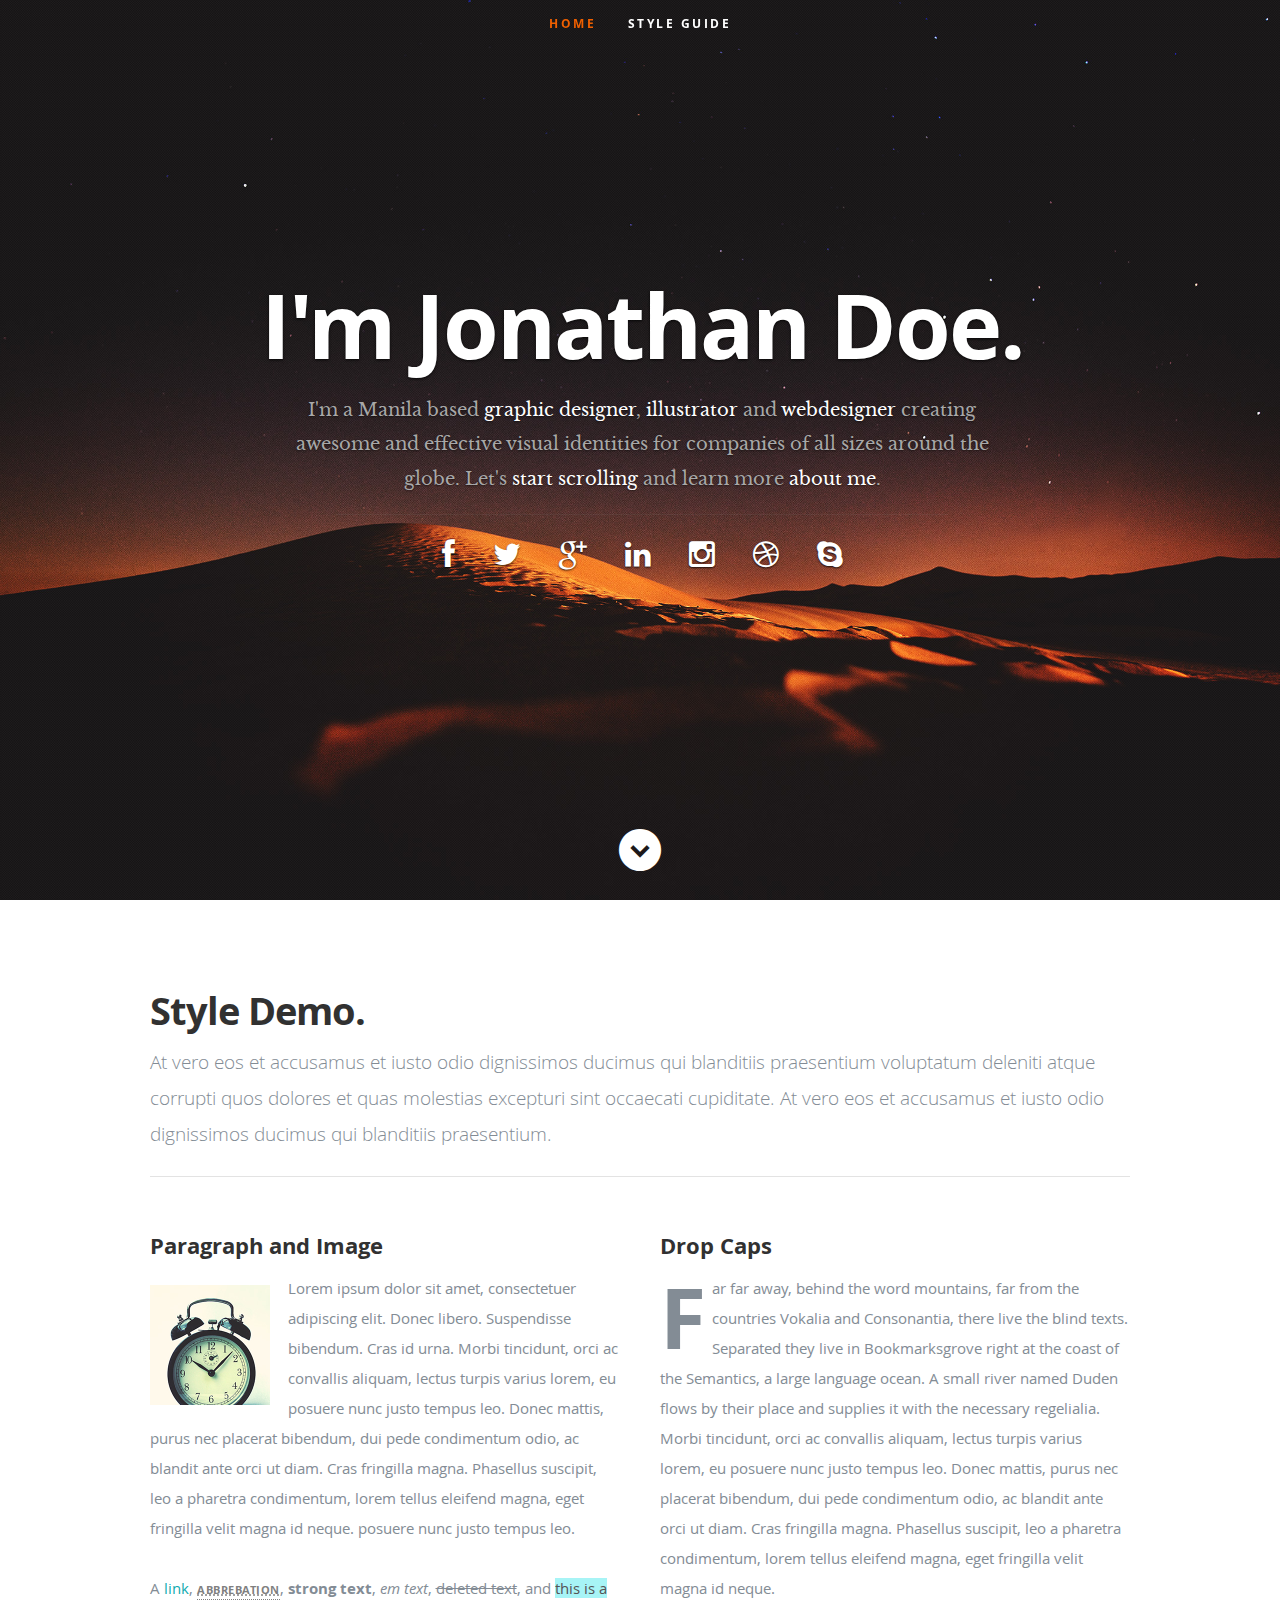
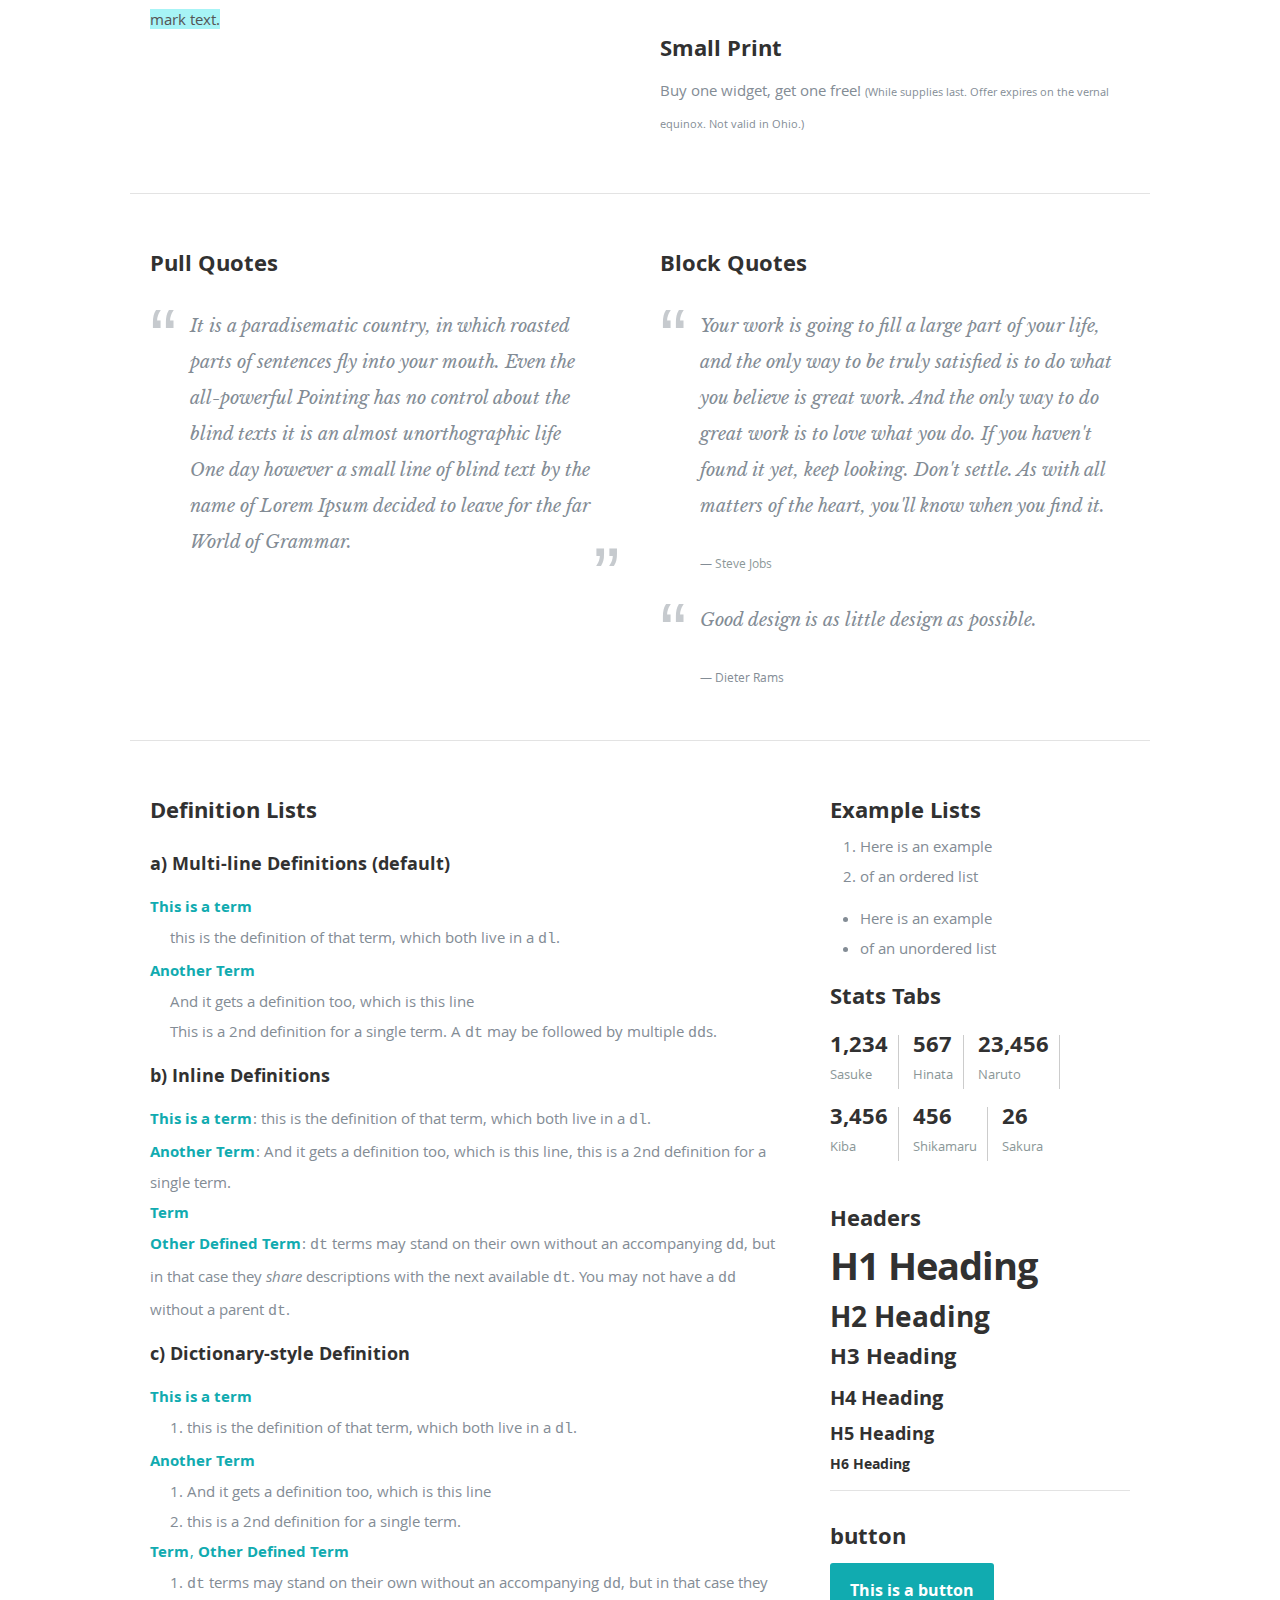
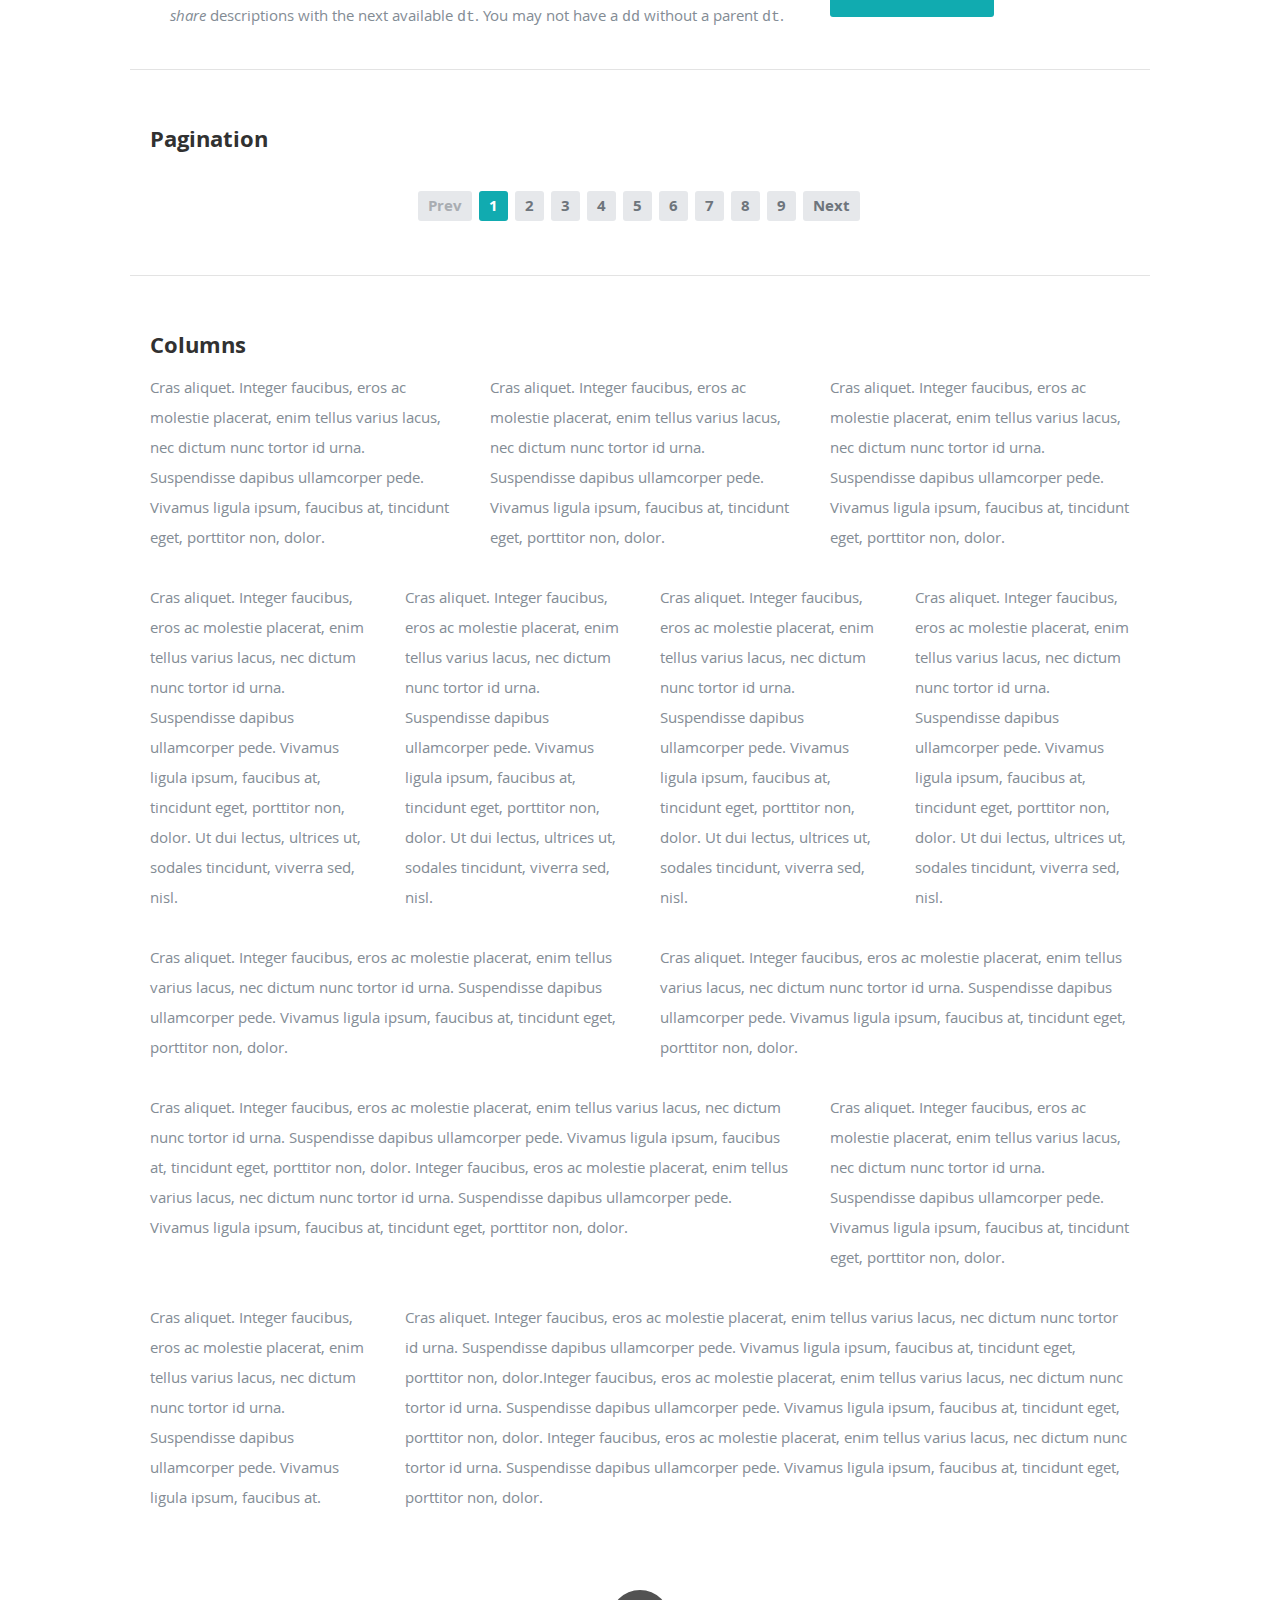
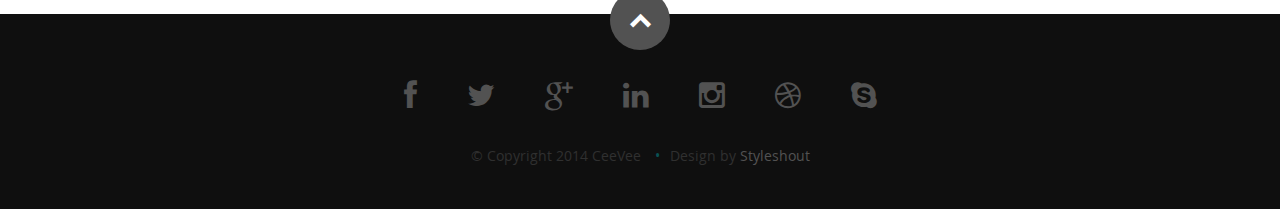
==== demo.html @ 99478d92 "changed template for website" ====
<!DOCTYPE html>
<!--[if lt IE 8 ]><html class="no-js ie ie7" lang="en"> <![endif]-->
<!--[if IE 8 ]><html class="no-js ie ie8" lang="en"> <![endif]-->
<!--[if (gte IE 8)|!(IE)]><!--><html class="no-js" lang="en"> <!--<![endif]-->
<head>

   <!--- Basic Page Needs
   ================================================== -->
   <meta charset="utf-8">
	<title>CeeVee - Free Responsive HTML5/CSS3 Template</title>
	<meta name="description" content="">
	<meta name="author" content="">

   <!-- Mobile Specific Metas
   ================================================== -->
	<meta name="viewport" content="width=device-width, initial-scale=1, maximum-scale=1">

	<!-- CSS
    ================================================== -->
   <link rel="stylesheet" href="css/default.css">
	<link rel="stylesheet" href="css/layout.css">
   <link rel="stylesheet" href="css/media-queries.css">
   <link rel="stylesheet" href="css/magnific-popup.css">

   <!-- Script
   ================================================== -->
	<script src="js/modernizr.js"></script>

   <!-- Favicons
	================================================== -->
	<link rel="shortcut icon" href="favicon.ico" >

</head>

<body>

   <!-- Header
   ================================================== -->
   <header id="home">

      <nav id="nav-wrap">

         <a class="mobile-btn" href="#nav-wrap" title="Show navigation">Show navigation</a>
	      <a class="mobile-btn" href="#" title="Hide navigation">Hide navigation</a>

         <ul id="nav" class="nav">
            <li class="current"><a class="smoothscroll" href="#home">Home</a></li>
	         <li><a class="smoothscroll" href="#styles">Style Guide</a></li>
         </ul> <!-- end #nav -->

      </nav> <!-- end #nav-wrap -->

      <div class="row banner">
         <div class="banner-text">
            <h1 class="responsive-headline">I'm Jonathan Doe.</h1>
            <h3>I'm a Manila based <span>graphic designer</span>, <span>illustrator</span> and <span>webdesigner</span> creating awesome and
            effective visual identities for companies of all sizes around the globe. Let's <a class="smoothscroll" href="#about">start scrolling</a>
            and learn more <a class="smoothscroll" href="#about">about me</a>.</h3>
            <hr />
            <ul class="social">
               <li><a href="#"><i class="fa fa-facebook"></i></a></li>
               <li><a href="#"><i class="fa fa-twitter"></i></a></li>
               <li><a href="#"><i class="fa fa-google-plus"></i></a></li>
               <li><a href="#"><i class="fa fa-linkedin"></i></a></li>
               <li><a href="#"><i class="fa fa-instagram"></i></a></li>
               <li><a href="#"><i class="fa fa-dribbble"></i></a></li>
               <li><a href="#"><i class="fa fa-skype"></i></a></li>
            </ul>
         </div>
      </div>

      <p class="scrolldown">
         <a class="smoothscroll" href="#styles"><i class="icon-down-circle"></i></a>
      </p>

   </header> <!-- Header End -->

   <!-- Style Guide Section
   ================================================== -->
   <section id="styles" style="padding: 90px 0 72px; background: #fff;">

      <div class="row add-bottom">

         <div class="twelve columns">

            <h1>Style Demo.</h1>

            <p class="lead add-bottom">At vero eos et accusamus et iusto odio dignissimos ducimus qui blanditiis praesentium voluptatum
            deleniti atque corrupti quos dolores et quas molestias excepturi sint occaecati cupiditate.
            At vero eos et accusamus et iusto odio dignissimos ducimus qui blanditiis praesentium.
            </p>

            <hr>

         </div>

      </div> <!-- Row End-->

      <div class="row add-bottom">

         <div class="six columns add-bottom">

            <h3>Paragraph and Image</h3>

            <p><a href="#"><img width="120" height="120" class="pull-left" alt="sample-image" src="images/sample-image.jpg"></a>
  			   Lorem ipsum dolor sit amet, consectetuer adipiscing elit. Donec libero. Suspendisse bibendum.
  			   Cras id urna. Morbi tincidunt, orci ac convallis aliquam, lectus turpis varius lorem, eu
  			   posuere nunc justo tempus leo. Donec mattis, purus nec placerat bibendum, dui pede condimentum
  			   odio, ac blandit ante orci ut diam. Cras fringilla magna. Phasellus suscipit, leo a pharetra
  			   condimentum, lorem tellus eleifend magna, eget fringilla velit magna id neque.
  			   posuere nunc justo tempus leo. </p>

            <p>A <a href="#">link</a>,
  			   <abbr title="this really isn't a very good description">abbrebation</abbr>,
  			   <strong>strong text</strong>,
            <em>em text</em>,
  			   <del>deleted text</del>, and
            <mark>this is a mark text.</mark>
          	</p>

         </div>

         <div class="six columns add-bottom">

            <h3>Drop Caps</h3>

            <p class="drop-cap">Far far away, behind the word mountains, far from the countries Vokalia and Consonantia,
            there live the blind texts. Separated they live in Bookmarksgrove right at the coast of the
            Semantics, a large language ocean. A small river named Duden flows by their place and supplies
            it with the necessary regelialia. Morbi tincidunt, orci ac convallis aliquam, lectus turpis varius lorem, eu
  			   posuere nunc justo tempus leo. Donec mattis, purus nec placerat bibendum, dui pede condimentum
  			   odio, ac blandit ante orci ut diam. Cras fringilla magna. Phasellus suscipit, leo a pharetra
  			   condimentum, lorem tellus eleifend magna, eget fringilla velit magna id neque.
  			   </p>

            <h3>Small Print</h3>

            <p>Buy one widget, get one free!
  				<small>(While supplies last. Offer expires on the vernal equinox. Not valid in Ohio.)</small>
  			   </p>

         </div>

         <hr />

      </div> <!-- Row End-->

      <div class="row add-bottom">

         <div class="six columns add-bottom">

            <h3>Pull Quotes</h3>

            <aside class="pull-quote">
    			   <blockquote>
    				   <p>It is a paradisematic country, in which roasted parts of
                  sentences fly into your mouth. Even the all-powerful Pointing has no control about the blind
                  texts it is an almost unorthographic life One day however a small line of blind text by the name
                  of Lorem Ipsum decided to leave for the far World of Grammar.</p>
    				</blockquote>
    			</aside>

         </div>

         <div class="six columns add-bottom">

            <h3>Block Quotes</h3>

            <blockquote cite="http://where-i-got-my-info-from.com">
   			   <p>Your work is going to fill a large part of your life, and the only way to be truly satisfied is
               to do what you believe is great work. And the only way to do great work is to love what you do.
               If you haven't found it yet, keep looking. Don't settle. As with all matters of the heart, you'll know when you find it.
               </p>
   				<cite>
   				   <a href="#">Steve Jobs</a>
   				</cite>
			   </blockquote>

            <blockquote>
               <p>Good design is as little design as possible.</p>
               <cite>Dieter Rams</cite>
            </blockquote>

         </div>

         <hr />

      </div> <!-- Row End-->

      <div class="row add-bottom">

         <div class="eight columns add-bottom">

            <h3 class="add-bottom">Definition Lists</h3>

            <h5>a) Multi-line Definitions (default)</h5>

            <dl>
			      <dt><b>This is a term</b></dt>
				      <dd>this is the definition of that term, which both live in a <code>dl</code>.</dd>
			      <dt><b>Another Term</b></dt>
				      <dd>And it gets a definition too, which is this line</dd>
				      <dd>This is a 2<sup>nd</sup> definition for a single term. A <code>dt</code> may be followed by multiple <code>dd</code>s.</dd>
		      </dl>

            <h5>b) Inline Definitions</h5>

            <dl class="lining">
			      <dt><b>This is a term</b></dt>
				      <dd>this is the definition of that term, which both live in a <code>dl</code>.</dd>
			      <dt><b>Another Term</b></dt>
				      <dd class="micro">And it gets a definition too, which is this line</dd>
				      <dd class="micro"> this is a 2<sup>nd</sup> definition for a single term.</dd>
			      <dt><b>Term</b></dt>
			      <dt><b>Other Defined Term</b></dt>
				      <dd><code>dt</code> terms may stand on their own without an accompanying <code>dd</code>, but in that case they <em>share</em> descriptions with the next available <code>dt</code>. You may not have a <code>dd</code> without a parent <code>dt</code>.</dd>
		      </dl>

            <h5>c) Dictionary-style Definition</h5>

            <dl class="dictionary-style">
				   <dt><b>This is a term</b></dt>
					   <dd>this is the definition of that term, which both live in a <code>dl</code>.</dd>
					<dt><b>Another Term</b></dt>
					   <dd>And it gets a definition too, which is this line</dd>
					   <dd> this is a 2<sup>nd</sup> definition for a single term.</dd>
					<dt><b>Term</b></dt>
					<dt><b>Other Defined Term</b></dt>
					   <dd><code>dt</code> terms may stand on their own without an accompanying <code>dd</code>, but in that case they <em>share</em> descriptions with the next available <code>dt</code>. You may not have a <code>dd</code> without a parent <code>dt</code>.</dd>
				</dl>

         </div>

         <div class="four columns add-bottom">

            <h3>Example Lists</h3>

            <ol>
				   <li>Here is an example</li>
				   <li>of an ordered list</li>
			   </ol>

            <ul class="disc">
				   <li>Here is an example</li>
				   <li>of an unordered list</li>
			   </ul>

            <h3>Stats Tabs</h3>

            <ul class="stats-tabs">
			      <li><a href="#">1,234 <b>Sasuke</b></a></li>
			      <li><a href="#">567 <b>Hinata</b></a></li>
			      <li><a href="#">23,456 <b>Naruto</b></a></li>
			      <li><a href="#">3,456 <b>Kiba</b></a></li>
			      <li><a href="#">456 <b>Shikamaru</b></a></li>
			      <li><a href="#">26 <b>Sakura</b></a></li>
		      </ul>

            <h3>Headers</h3>

            <h1>H1 Heading</h1>
            <h2>H2 Heading</h2>
            <h3>H3 Heading</h3>
            <h4>H4 Heading</h4>
            <h5>H5 Heading</h5>
            <h6>H6 Heading</h6>

            <hr>

            <h3>button</h3>

            <a class="button" href="#">This is a button</a>

         </div>

         <hr />

      </div> <!-- Row End-->

      <div class="row add-bottom">

         <div class="twelve columns add-bottom">

            <h3 class="add-bottom">Pagination</h3>

            <nav class="pagination add-bottom">

               <span class="page-numbers prev inactive">Prev</span>
   	         <span class="page-numbers current">1</span>
   	         <a href="#" class="page-numbers">2</a>
               <a href="#" class="page-numbers">3</a>
               <a href="#" class="page-numbers">4</a>
               <a href="#" class="page-numbers">5</a>
               <a href="#" class="page-numbers">6</a>
               <a href="#" class="page-numbers">7</a>
               <a href="#" class="page-numbers">8</a>
               <a href="#" class="page-numbers">9</a>
   	         <a href="#" class="page-numbers next">Next</a>

		      </nav>

         </div>

         <hr />

      </div> <!-- Row End-->

      <!--
      <div class="row add-bottom">

         <div class="twelve columns add-bottom">

            <h3>Form Styles</h3>

            <form>
               <fieldset>

					   <label for="regularInput">Regular Input</label>
						<input type="text" id="regularInput">

                  <label for="regularTextarea">Regular Textarea</label>
						<textarea id="regularTextarea"></textarea>

                  <label for="selectList">Select List</label>
						<select id="selectList">
						   <option value="Option 1">Option 1</option>
							<option value="Option 2">Option 2</option>
							<option value="Option 3">Option 3</option>
							<option value="Option 4">Option 4</option>
						</select>

                  <fieldset>
						   <legend>Checkboxes</legend>

                     <label for="regularCheckbox">
							   <input type="checkbox" value="checkbox 1" id="regularCheckbox">
								<span>Regular Checkbox</span>
							</label>

                     <label for="secondRegularCheckbox">
							   <input type="checkbox" value="checkbox 2" id="secondRegularCheckbox">
								<span>Regular Checkbox</span>
							</label>
						</fieldset>

						<fieldset>
						   <legend>Radio Buttons</legend>

                     <label for="regularRadio">
							   <input type="radio" value="radio 1" id="regularRadio" name="radios">
							   <span>Regular Radio</span>
							</label>

                     <label for="secondRegularRadio">
							   <input type="radio" value="radio 2" id="secondRegularRadio" name="radios">
								<span>Regular Radio</span>
							</label>
						</fieldset>

						<button type="submit">Submit Form</button>

               </fieldset>
				</form>

         </div>

         <hr />

      </div>
      -->


      <div class="row">

         <div class="twelve columns">
            <h3 class="half-bottom">Columns</h3>
         </div>

      </div> <!-- Row End-->

      <!--<h4>1/3 Columns</h4>  -->

      <div class="row">

         <div class="four columns">
		      <p>Cras aliquet. Integer faucibus, eros ac molestie placerat, enim tellus varius lacus,
            nec dictum nunc tortor id urna. Suspendisse dapibus ullamcorper pede. Vivamus ligula ipsum,
            faucibus at, tincidunt eget, porttitor non, dolor. </p>
	      </div>

         <div class="four columns">
		      <p>Cras aliquet. Integer faucibus, eros ac molestie placerat, enim tellus varius lacus,
            nec dictum nunc tortor id urna. Suspendisse dapibus ullamcorper pede. Vivamus ligula ipsum,
            faucibus at, tincidunt eget, porttitor non, dolor. </p>
	      </div>

         <div class="four columns">
		      <p>Cras aliquet. Integer faucibus, eros ac molestie placerat, enim tellus varius lacus,
            nec dictum nunc tortor id urna. Suspendisse dapibus ullamcorper pede. Vivamus ligula ipsum,
            faucibus at, tincidunt eget, porttitor non, dolor. </p>
	      </div>

      </div>

      <!--<h4>1/4 Columns</h4>  -->

      <div class="row">

         <div class="three columns">
		      <p>Cras aliquet. Integer faucibus, eros ac molestie placerat, enim tellus varius lacus,
            nec dictum nunc tortor id urna. Suspendisse dapibus ullamcorper pede. Vivamus ligula ipsum,
            faucibus at, tincidunt eget, porttitor non, dolor. Ut dui lectus, ultrices ut, sodales tincidunt,
            viverra sed, nisl. </p>
	      </div>

         <div class="three columns">
		      <p>Cras aliquet. Integer faucibus, eros ac molestie placerat, enim tellus varius lacus,
            nec dictum nunc tortor id urna. Suspendisse dapibus ullamcorper pede. Vivamus ligula ipsum,
            faucibus at, tincidunt eget, porttitor non, dolor. Ut dui lectus, ultrices ut, sodales tincidunt,
            viverra sed, nisl. </p>
	      </div>

         <div class="three columns">
		      <p>Cras aliquet. Integer faucibus, eros ac molestie placerat, enim tellus varius lacus,
            nec dictum nunc tortor id urna. Suspendisse dapibus ullamcorper pede. Vivamus ligula ipsum,
            faucibus at, tincidunt eget, porttitor non, dolor. Ut dui lectus, ultrices ut, sodales tincidunt,
            viverra sed, nisl. </p>
	      </div>

         <div class="three columns">
		      <p>Cras aliquet. Integer faucibus, eros ac molestie placerat, enim tellus varius lacus,
            nec dictum nunc tortor id urna. Suspendisse dapibus ullamcorper pede. Vivamus ligula ipsum,
            faucibus at, tincidunt eget, porttitor non, dolor. Ut dui lectus, ultrices ut, sodales tincidunt,
            viverra sed, nisl. </p>
	      </div>

      </div>

      <!--<h4>1/2 Columns</h4>  -->

      <div class="row">

         <div class="six columns">
            <p>Cras aliquet. Integer faucibus, eros ac molestie placerat, enim tellus varius lacus,
            nec dictum nunc tortor id urna. Suspendisse dapibus ullamcorper pede. Vivamus ligula ipsum,
            faucibus at, tincidunt eget, porttitor non, dolor. </p>
         </div>

         <div class="six columns">
            <p>Cras aliquet. Integer faucibus, eros ac molestie placerat, enim tellus varius lacus,
            nec dictum nunc tortor id urna. Suspendisse dapibus ullamcorper pede. Vivamus ligula ipsum,
            faucibus at, tincidunt eget, porttitor non, dolor. </p>
         </div>

      </div>

      <!--<h4>2/3 Columns</h4>  -->

      <div class="row">

         <div class="eight columns">
            <p>Cras aliquet. Integer faucibus, eros ac molestie placerat, enim tellus varius lacus,
            nec dictum nunc tortor id urna. Suspendisse dapibus ullamcorper pede. Vivamus ligula ipsum,
            faucibus at, tincidunt eget, porttitor non, dolor. Integer faucibus, eros ac molestie placerat, enim tellus varius lacus,
            nec dictum nunc tortor id urna. Suspendisse dapibus ullamcorper pede. Vivamus ligula ipsum,
            faucibus at, tincidunt eget, porttitor non, dolor.</p>
         </div>

         <div class="four columns">
            <p>Cras aliquet. Integer faucibus, eros ac molestie placerat, enim tellus varius lacus,
            nec dictum nunc tortor id urna. Suspendisse dapibus ullamcorper pede. Vivamus ligula ipsum,
            faucibus at, tincidunt eget, porttitor non, dolor. </p>
         </div>

      </div>

      <!--<h4>3/4 Columns</h4>  -->

      <div class="row">

         <div class="three columns">
		      <p>Cras aliquet. Integer faucibus, eros ac molestie placerat, enim tellus varius lacus,
            nec dictum nunc tortor id urna. Suspendisse dapibus ullamcorper pede. Vivamus ligula ipsum,
            faucibus at. </p>
	      </div>

         <div class="nine columns">
		      <p>Cras aliquet. Integer faucibus, eros ac molestie placerat, enim tellus varius lacus,
            nec dictum nunc tortor id urna. Suspendisse dapibus ullamcorper pede. Vivamus ligula ipsum,
            faucibus at, tincidunt eget, porttitor non, dolor.Integer faucibus, eros ac molestie placerat, enim tellus varius lacus,
            nec dictum nunc tortor id urna. Suspendisse dapibus ullamcorper pede. Vivamus ligula ipsum,
            faucibus at, tincidunt eget, porttitor non, dolor. Integer faucibus, eros ac molestie placerat, enim tellus varius lacus,
            nec dictum nunc tortor id urna. Suspendisse dapibus ullamcorper pede. Vivamus ligula ipsum,
            faucibus at, tincidunt eget, porttitor non, dolor.</p>
	      </div>

      </div>

   </section> <!-- Resume Section End-->


   <!-- footer
   ================================================== -->
   <footer>

      <div class="row">

         <div class="twelve columns">

            <ul class="social-links">
               <li><a href="#"><i class="fa fa-facebook"></i></a></li>
               <li><a href="#"><i class="fa fa-twitter"></i></a></li>
               <li><a href="#"><i class="fa fa-google-plus"></i></a></li>
               <li><a href="#"><i class="fa fa-linkedin"></i></a></li>
               <li><a href="#"><i class="fa fa-instagram"></i></a></li>
               <li><a href="#"><i class="fa fa-dribbble"></i></a></li>
               <li><a href="#"><i class="fa fa-skype"></i></a></li>
            </ul>

            <ul class="copyright">
               <li>&copy; Copyright 2014 CeeVee</li>
               <li>Design by <a title="Styleshout" href="http://www.styleshout.com/">Styleshout</a></li>   
            </ul>

         </div>

         <div id="go-top" style="display: block;"><a class="smoothscroll" title="Back to Top" href="#home"><i class="icon-up-open"></i></a></div>

      </div>

   </footer> <!-- Footer End-->

   <!-- Java Script
   ================================================== -->
   <script src="http://ajax.googleapis.com/ajax/libs/jquery/1.10.2/jquery.min.js"></script>
   <script>window.jQuery || document.write('<script src="js/jquery-1.10.2.min.js"><\/script>')</script>
   <script type="text/javascript" src="js/jquery-migrate-1.2.1.min.js"></script>

   <script src="js/jquery.flexslider.js"></script>
   <script src="js/waypoints.js"></script>
   <script src="js/jquery.fittext.js"></script>
   <script src="js/magnific-popup.js"></script>
   <script src="js/doubletaptogo.js"></script>
   <script src="js/spin.js"></script>

   <script src="js/init.js"></script>

</body>

</html>
---- css/default.css ----
/*
=====================================================================
*   Ceevee v1.0 Default Stylesheet
*   url: styleshout.com
*   03-17-2014
=====================================================================

TOC:
a. Webfonts and Icon fonts
b. Reset
c. Default Styles
   1. Basic
   2. Typography
   3. Links
   4. Images
   5. Buttons
   6. Forms
d. Grid
e. Others
   1. Clearing
   2. Misc

=====================================================================  */

/* ------------------------------------------------------------------ */
/* a. Webfonts and Icon fonts
 ------------------------------------------------------------------ */

@import url("fonts.css");
@import url("fontello/css/fontello.css");
@import url("font-awesome/css/font-awesome.min.css");

/* ------------------------------------------------------------------
/* b. Reset
      Adapted from:
      Normalize.css - https://github.com/necolas/normalize.css/
      HTML5 Doctor Reset - html5doctor.com/html-5-reset-stylesheet/
/* ------------------------------------------------------------------ */

html, body, div, span, object, iframe,
h1, h2, h3, h4, h5, h6, p, blockquote, pre,
abbr, address, cite, code,
del, dfn, em, img, ins, kbd, q, samp,
small, strong, sub, sup, var,
b, i,
dl, dt, dd, ol, ul, li,
fieldset, form, label, legend,
table, caption, tbody, tfoot, thead, tr, th, td,
article, aside, canvas, details, figcaption, figure,
footer, header, hgroup, menu, nav, section, summary,
time, mark, audio, video {
   margin: 0;
   padding: 0;
   border: 0;
   outline: 0;
   font-size: 100%;
   vertical-align: baseline;
   background: transparent;
}

article,aside,details,figcaption,figure,
footer,header,hgroup,menu,nav,section {
   display: block;
}

audio,
canvas,
video {
   display: inline-block;
}

audio:not([controls]) {
   display: none;
   height: 0;
}

[hidden] { display: none; }

code, kbd, pre, samp {
   font-family: monospace, serif;
   font-size: 1em;
}

pre {
   white-space: pre;
   white-space: pre-wrap;
   word-wrap: break-word;
}

blockquote, q { quotes: &#8220 &#8220; }

blockquote:before, blockquote:after,
q:before, q:after {
   content: '';
   content: none;
}

ins {
   background-color: #ff9;
   color: #000;
   text-decoration: none;
}

mark {
   background-color: #A7F4F6;
   color: #555;
}

del { text-decoration: line-through; }

abbr[title], dfn[title] {
   border-bottom: 1px dotted;
   cursor: help;
}

table {
   border-collapse: collapse;
   border-spacing: 0;
}


/* ------------------------------------------------------------------ */
/* c. Default and Basic Styles
      Adapted from:
      Skeleton CSS Framework - http://www.getskeleton.com/
      Typeplate Typographic Starter Kit - http://typeplate.com/
/* ------------------------------------------------------------------ */

/*  1. Basic  ------------------------------------------------------- */

*,
*:before,
*:after {
   -moz-box-sizing: border-box;
   -webkit-box-sizing: border-box;
   box-sizing: border-box;
}

html {
   font-size: 62.5%;
   -webkit-font-smoothing: antialiased;
}

body {
   background: #fff;
   font-family: 'opensans-regular', sans-serif;
   font-weight: normal;
   font-size: 15px;
   line-height: 30px;
	color: #838C95;

   -webkit-font-smoothing: antialiased; /* Fix for webkit rendering */
	-webkit-text-size-adjust: 100%;
}

/*  2. Typography
       Vertical rhythm with leading derived from 6
--------------------------------------------------------------------- */

h1, h2, h3, h4, h5, h6 {
   color: #313131;
	font-family: 'opensans-bold', sans-serif;
   font-weight: normal;
}
h1 a, h2 a, h3 a, h4 a, h5 a, h6 a { font-weight: inherit; }
h1 { font-size: 38px; line-height: 42px; margin-bottom: 12px; letter-spacing: -1px; }
h2 { font-size: 28px; line-height: 36px; margin-bottom: 6px; }
h3 { font-size: 22px; line-height: 30px; margin-bottom: 12px; }
h4 { font-size: 20px; line-height: 30px; margin-bottom: 6px; }
h5 { font-size: 18px; line-height: 30px; }
h6 { font-size: 14px; line-height: 30px; }
.subheader { }

p { margin: 0 0 30px 0; }
p img { margin: 0; }
p.lead {
   font: 19px/36px 'opensans-light', sans-serif;
   margin-bottom: 18px;
}

/* for 'em' and 'strong' tags, font-size and line-height should be same with
the body tag due to rendering problems in some browsers */
em { font: 15px/30px 'opensans-italic', sans-serif; }
strong, b { font: 15px/30px 'opensans-bold', sans-serif; }
small { font-size: 11px; line-height: inherit; }

/*	Blockquotes */
blockquote {
   margin: 30px 0px;
   padding-left: 40px;
   position: relative;
}
blockquote:before {
   content: "\201C";
   opacity: 0.45;
   font-size: 80px;
   line-height: 0px;
   margin: 0;
   font-family: arial, sans-serif;

   position: absolute;
   top:  30px;
	left: 0;
}
blockquote p {
   font-family: 'librebaskerville-italic', serif;
   padding: 0;
   font-size: 18px;
   line-height: 36px;
}
blockquote cite {
   display: block;
   font-size: 12px;
   font-style: normal;
   line-height: 18px;
}
blockquote cite:before { content: "\2014 \0020"; }
blockquote cite a,
blockquote cite a:visited { color: #8B9798; border: none }

/* ---------------------------------------------------------------------
/*  Pull Quotes Markup
/*
    <aside class="pull-quote">
		<blockquote>
			<p></p>
		</blockquote>
	 </aside>
/*
/* --------------------------------------------------------------------- */
.pull-quote {
   position: relative;
	padding: 18px 30px 18px 0px;
}
.pull-quote:before,
.pull-quote:after {
	height: 1em;
	opacity: 0.45;
	position: absolute;
	font-size: 80px;
   font-family: Arial, Sans-Serif;
}
.pull-quote:before {
	content: "\201C";
	top:  33px;
	left: 0;
}
.pull-quote:after {
	content: '\201D';
	bottom: -33px;
	right: 0;
}
.pull-quote blockquote {
   margin: 0;
}
.pull-quote blockquote:before {
   content: none;
}

/* Abbreviations */
abbr {
   font-family: 'opensans-bold', sans-serif;
	font-variant: small-caps;
	text-transform: lowercase;
   letter-spacing: .5px;
	color: gray;
}
abbr:hover { cursor: help; }

/* drop cap */
.drop-cap:first-letter {
	float: left;
	margin: 0;
	padding: 14px 6px 0 0;
	font-size: 84px;
	font-family: /* Copperplate */ 'opensans-bold', sans-serif;
   line-height: 60px;
	text-indent: 0;
	background: transparent;
	color: inherit;
}

hr { border: solid #E3E3E3; border-width: 1px 0 0; clear: both; margin: 11px 0 30px; height: 0; }


/*  3. Links  ------------------------------------------------------- */

a, a:visited {
   text-decoration: none;
   outline: 0;
   color: #11ABB0;

   -webkit-transition: color .3s ease-in-out;
   -moz-transition: color .3s ease-in-out;
   -o-transition: color .3s ease-in-out;
   transition: color .3s ease-in-out;
}
a:hover, a:focus { color: #313131; }
p a, p a:visited { line-height: inherit; }


/*  4. List  --------------------------------------------------------- */

ul, ol { margin-bottom: 24px; margin-top: 12px; }
ul { list-style: none outside; }
ol { list-style: decimal; }
ol, ul.square, ul.circle, ul.disc { margin-left: 30px; }
ul.square { list-style: square outside; }
ul.circle { list-style: circle outside; }
ul.disc { list-style: disc outside; }
ul ul, ul ol,
ol ol, ol ul { margin: 6px 0 6px 30px; }
ul ul li, ul ol li,
ol ol li, ol ul li { margin-bottom: 6px; }
li { line-height: 18px; margin-bottom: 12px; }
ul.large li { }
li p { }

/* ---------------------------------------------------------------------
/*  Stats Tab Markup

    <ul class="stats-tabs">
		<li><a href="#">[value]<b>[name]</b></a></li>
	 </ul>

    Extend this object into your markup.
/*
/* --------------------------------------------------------------------- */
.stats-tabs {
   padding: 0;
   margin: 24px 0;
}
.stats-tabs li {
	display: inline-block;
	margin: 0 10px 18px 0;
	padding: 0 10px 0 0;
	border-right: 1px solid #ccc;
}
.stats-tabs li:last-child {
	margin: 0;
	padding: 0;
	border: none;
}
.stats-tabs li a {
	display: inline-block;
	font-size: 22px;
	font-family: 'opensans-bold', sans-serif;
   border: none;
   color: #313131;
}
.stats-tabs li a:hover {
   color:#11ABB0;
}
.stats-tabs li a b {
	display: block;
	margin: 6px 0 0 0;
	font-size: 13px;
	font-family: 'opensans-regular', sans-serif;
   color: #8B9798;
}

/* definition list */
dl { margin: 12px 0; }
dt { margin: 0; color:#11ABB0; }
dd { margin: 0 0 0 20px; }

/* Lining Definition Style Markup */
.lining dt,
.lining dd {
	display: inline;
	margin: 0;
}
.lining dt + dt:before,
.lining dd + dt:before {
	content: "\A";
	white-space: pre;
}
.lining dd + dd:before {
	content: ", ";
}
.lining dd:before {
	content: ": ";
	margin-left: -0.2em;
}

/* Dictionary Definition Style Markup */
.dictionary-style dt {
	display: inline;
	counter-reset: definitions;
}
.dictionary-style dt + dt:before {
	content: ", ";
	margin-left: -0.2em;
}
.dictionary-style dd {
	display: block;
	counter-increment: definitions;
}
.dictionary-style dd:before {
	content: counter(definitions, decimal) ". ";
}

/* Pagination */
.pagination {
   margin: 36px auto;
   text-align: center;
}
.pagination ul li {
   display: inline-block;
   margin: 0;
   padding: 0;
}
.pagination .page-numbers {
   font: 15px/18px 'opensans-bold', sans-serif;
   display: inline-block;
   padding: 6px 10px;
   margin-right: 3px;
   margin-bottom: 6px;
	color: #6E757C;
	background-color: #E6E8EB;

	-webkit-transition: all 200ms ease-in-out;
	-moz-transition: all 200ms ease-in-out;
	-o-transition: all 200ms ease-in-out;
	-ms-transition: all 200ms ease-in-out;
	transition: all 200ms ease-in-out;

   -moz-border-radius: 3px;
   -webkit-border-radius: 3px;
   -khtml-border-radius: 3px;
	border-radius: 3px;
}
.pagination .page-numbers:hover {
   background: #838A91;
   color: #fff;
}
.pagination .current,
.pagination .current:hover {
   background-color: #11ABB0;
   color: #fff;
}
.pagination .inactive,
.pagination .inactive:hover {
   background-color: #E6E8EB;
	color: #A9ADB2;
}
.pagination .prev, .pagination .next {}

/*  5. Images  --------------------------------------------------------- */

img {
   max-width: 100%;
   height: auto;
}
img.pull-right { margin: 12px 0px 0px 18px; }
img.pull-left { margin: 12px 18px 0px 0px; }

/*  6. Buttons  --------------------------------------------------------- */

.button,
.button:visited,
button,
input[type="submit"],
input[type="reset"],
input[type="button"] {
   font: 16px/30px 'opensans-bold', sans-serif;
   background: #11ABB0;
   display: inline-block;
	text-decoration: none;
   letter-spacing: 0;
   color: #fff;
	padding: 12px 20px;
	margin-bottom: 18px;
   border: none;
   cursor: pointer;
   height: auto;

   -webkit-transition: all .2s ease-in-out;
	-moz-transition: all .2s ease-in-out;
	-o-transition: all .2s ease-in-out;
	-ms-transition: all .2s ease-in-out;
	transition: all .2s ease-in-out;

   -moz-border-radius: 3px;
   -webkit-border-radius: 3px;
   -khtml-border-radius: 3px;
   border-radius: 3px;
}

.button:hover,
button:hover,
input[type="submit"]:hover,
input[type="reset"]:hover,
input[type="button"]:hover {
   background: #3d4145;
   color: #fff;
}

.button:active,
button:active,
input[type="submit"]:active,
input[type="reset"]:active,
input[type="button"]:active {
   background: #3d4145;
   color: #fff;
}

.button.full-width,
button.full-width,
input[type="submit"].full-width,
input[type="reset"].full-width,
input[type="button"].full-width {
	width: 100%;
	padding-left: 0 !important;
	padding-right: 0 !important;
	text-align: center;
}

/* Fix for odd Mozilla border & padding issues */
button::-moz-focus-inner,
input::-moz-focus-inner {
    border: 0;
    padding: 0;
}


/*  7. Forms  --------------------------------------------------------- */

form { margin-bottom: 24px; }
fieldset { margin-bottom: 24px; }

input[type="text"],
input[type="password"],
input[type="email"],
textarea,
select {
   display: block;
   padding: 18px 15px;
   margin: 0 0 24px 0;
   border: 0;
   outline: none;
   vertical-align: middle;
   min-width: 225px;
	max-width: 100%;
   font-size: 15px;
   line-height: 24px;
	color: #647373;
	background: #D3D9D9;

}

/* select { padding: 0;
   width: 220px;
   } */

input[type="text"]:focus,
input[type="password"]:focus,
input[type="email"]:focus,
textarea:focus {
   color: #B3B7BC;
	background-color: #3d4145;
}

textarea { min-height: 220px; }

label,
legend {
   font: 16px/24px 'opensans-bold', sans-serif;
	margin: 12px 0;
   color: #3d4145;
   display: block;
}
label span,
legend span {
	color: #8B9798;
   font: 14px/24px 'opensans-regular', sans-serif;
}

input[type="checkbox"],
input[type="radio"] {
    font-size: 15px;
    color: #737373;
}

input[type="checkbox"] { display: inline; }

/* ------------------------------------------------------------------ */
/* d. Grid
---------------------------------------------------------------------
   gutter = 40px.
/* ------------------------------------------------------------------ */

/* default
--------------------------------------------------------------- */
.row {
   width: 96%;
   max-width: 1020px;
   margin: 0 auto;
}
/* fixed width for IE8 */
.ie .row { width: 1000px ; }

.narrow .row { max-width: 980px; }

.row .row { width: auto; max-width: none; margin: 0 -20px; }

/* row clearing */
.row:before,
.row:after {
    content: " ";
    display: table;
}
.row:after {
    clear: both;
}

.column, .columns {
   position: relative;
   padding: 0 20px;
   min-height: 1px;
   float: left;
}
.column.centered, .columns.centered  {
    float: none;
    margin: 0 auto;
}

/* removed gutters */
.row.collapsed > .column,
.row.collapsed > .columns,
.column.collapsed, .columns.collapsed  { padding: 0; }

[class*="column"] + [class*="column"]:last-child { float: right; }
[class*="column"] + [class*="column"].end { float: right; }

/* column widths */
.row .one         { width: 8.33333%; }
.row .two         { width: 16.66667%; }
.row .three       { width: 25%; }
.row .four        { width: 33.33333%; }
.row .five        { width: 41.66667%; }
.row .six         { width: 50%; }
.row .seven       { width: 58.33333%; }
.row .eight       { width: 66.66667%; }
.row .nine        { width: 75%; }
.row .ten         { width: 83.33333%; }
.row .eleven      { width: 91.66667%; }
.row .twelve      { width: 100%; }

/* Offsets */
.row .offset-1    { margin-left: 8.33333%; }
.row .offset-2    { margin-left: 16.66667%; }
.row .offset-3    { margin-left: 25%; }
.row .offset-4    { margin-left: 33.33333%; }
.row .offset-5    { margin-left: 41.66667%; }
.row .offset-6    { margin-left: 50%; }
.row .offset-7    { margin-left: 58.33333%; }
.row .offset-8    { margin-left: 66.66667%; }
.row .offset-9    { margin-left: 75%; }
.row .offset-10   { margin-left: 83.33333%; }
.row .offset-11   { margin-left: 91.66667%; }

/* Push/Pull */
.row .push-1      { left: 8.33333%; }
.row .pull-1      { right: 8.33333%; }
.row .push-2      { left: 16.66667%; 	}
.row .pull-2      { right: 16.66667%; }
.row .push-3      { left: 25%; }
.row .pull-3      { right: 25%;	}
.row .push-4      { left: 33.33333%; }
.row .pull-4      { right: 33.33333%; }
.row .push-5      { left: 41.66667%; }
.row .pull-5      { right: 41.66667%; }
.row .push-6      { left: 50%; }
.row .pull-6      { right: 50%; }
.row .push-7      { left: 58.33333%; }
.row .pull-7      { right: 58.33333%; }
.row .push-8      { left: 66.66667%; 	}
.row .pull-8      { right: 66.66667%; }
.row .push-9      { left: 75%; }
.row .pull-9      { right: 75%; }
.row .push-10     { left: 83.33333%; }
.row .pull-10     { right: 83.33333%; }
.row .push-11     { left: 91.66667%; }
.row .pull-11     { right: 91.66667%; }

/* block grids
--------------------------------------------------------------------- */
.bgrid-sixths [class*="column"]   { width: 16.66667%; }
.bgrid-quarters [class*="column"] { width: 25%; }
.bgrid-thirds [class*="column"]   { width: 33.33333%; }
.bgrid-halves [class*="column"]   { width: 50%; }

[class*="bgrid"] [class*="column"] + [class*="column"]:last-child { float: left; }

/* Left clearing for block grid columns - columns that changes width in
different screen sizes. Allows columns with different heights to align
properly.
--------------------------------------------------------------------- */
.first { clear: left; }   /* first column in default screen */
.s-first { clear: none; } /* first column in smaller screens */

/* smaller screens
--------------------------------------------------------------- */
@media only screen and (max-width: 900px) {

   /* block grids on small screens */
   .s-bgrid-sixths [class*="column"]   { width: 16.66667%; }
   .s-bgrid-quarters [class*="column"] { width: 25%; }
   .s-bgrid-thirds [class*="column"]   { width: 33.33333%; }
   .s-bgrid-halves [class*="column"]   { width: 50%; }

   /* block grids left clearing */
   .first { clear: none; }
   .s-first { clear: left; }

}

/* mobile wide/smaller tablets
--------------------------------------------------------------- */
@media only screen and (max-width: 767px) {

   .row {
	   width: 460px;
	   margin: 0 auto;
      padding: 0;
	}
   .column, .columns {
	   width: auto !important;
	   float: none;
	   margin-left: 0;
	   margin-right: 0;
      padding: 0 30px;
   }
   .row .row { width: auto; max-width: none; margin: 0 -30px; }

   [class*="column"] + [class*="column"]:last-child { float: none; }
   [class*="bgrid"] [class*="column"] + [class*="column"]:last-child { float: none; }

   /* Offsets */
   .row .offset-1    { margin-left: 0%; }
   .row .offset-2    { margin-left: 0%; }
   .row .offset-3    { margin-left: 0%; }
   .row .offset-4    { margin-left: 0%; }
   .row .offset-5    { margin-left: 0%; }
   .row .offset-6    { margin-left: 0%; }
   .row .offset-7    { margin-left: 0%; }
   .row .offset-8    { margin-left: 0%; }
   .row .offset-9    { margin-left: 0%; }
   .row .offset-10   { margin-left: 0%; }
   .row .offset-11   { margin-left: 0%; }
}

/* mobile narrow
--------------------------------------------------------------- */
@media only screen and (max-width: 460px) {

   .row { width: auto; }

}

/* larger screens
--------------------------------------------------------------- */
@media screen and (min-width: 1200px) {

   .wide .row { max-width: 1180px; }

}

/* ------------------------------------------------------------------ */
/* e. Others
/* ------------------------------------------------------------------ */

/*  1. Clearing
    (http://nicolasgallagher.com/micro-clearfix-hack/
--------------------------------------------------------------------- */

.cf:before,
.cf:after {
    content: " ";
    display: table;
}
.cf:after {
    clear: both;
}

/*  2. Misc -------------------------------------------------------- */

.remove-bottom { margin-bottom: 0 !important; }
.half-bottom { margin-bottom: 12px !important; }
.add-bottom { margin-bottom: 24px !important; }
.no-border { border: none; }

.text-center  { text-align: center !important; }
.text-left    { text-align: left !important; }
.text-right   { text-align: right !important; }
.pull-left    { float: left !important; }
.pull-right   { float: right !important; }
.align-center {
	margin-left: auto !important;
	margin-right: auto !important;
	text-align: center !important;
}
---- css/layout.css ----
/*
=====================================================================
*   Ceevee v1.0 Layout Stylesheet
*   url: styleshout.com
*   03-18-2014
=====================================================================

   TOC:
   a. General Styles
   b. Header Styles
   c. About Section
   d. Resume Section
   e. Portfolio Section
   f. Call To Action Section
   g. Testimonials Section
   h. Contact Section
   i. Footer

===================================================================== */

/* ------------------------------------------------------------------ */
/* a. General Styles
/* ------------------------------------------------------------------ */

body { background: #0f0f0f; }

/* ------------------------------------------------------------------ */
/* b. Header Styles
/* ------------------------------------------------------------------ */

header {
   position: relative;
   height: 800px;
   min-height: 500px;
   width: 100%;
   background: #161415 url(../images/header-background.jpg) no-repeat top center;
   background-size: cover !important;
	-webkit-background-size: cover !important;
   text-align: center;
   overflow: hidden;
}

/* vertically center banner section */
header:before {
   content: '';
   display: inline-block;
   vertical-align: middle;
   height: 100%;
}
header .banner {
   display: inline-block;
   vertical-align: middle;
   margin: 0 auto;
   width: 85%;
   padding-bottom: 30px;s
   text-align: center;
}

header .banner-text { width: 100%; }
header .banner-text h1 {
   font: 90px/1.1em 'opensans-bold', sans-serif;
   color: #fff;
   letter-spacing: -2px;
   margin: 0 auto 18px auto;
   text-shadow: 0px 1px 3px rgba(0, 0, 0, .8);
}
header .banner-text h3 {
   font: 18px/1.9em 'librebaskerville-regular', serif;
   color: #A8A8A8;
   margin: 0 auto;
   width: 70%;
   text-shadow: 0px 1px 2px rgba(0, 0, 0, .5);
}
header .banner-text h3 span,
header .banner-text h3 a {
   color: #fff;
}
header .banner-text hr {
   width: 60%;
   margin: 18px auto 24px auto;
   border-color: #2F2D2E;
   border-color: rgba(150, 150, 150, .1);
}

/* header social links */
header .social {
   margin: 24px 0;
   padding: 0;
   font-size: 30px;
   text-shadow: 0px 1px 2px rgba(0, 0, 0, .8);
}
header .social li {
   display: inline-block;
   margin: 0 15px;
   padding: 0;
}
header .social li a { color: #fff; }
header .social li a:hover { color: #11ABB0; }

/* scrolldown link */
header .scrolldown a {
   position: absolute;
   bottom: 30px;
   left: 50%;
   margin-left: -29px;
   color: #fff;
   display: block;
   height: 42px;
   width: 42px;
   font-size: 42px;
   line-height: 42px;
   color: #fff;
   border-radius: 100%;

   -webkit-transition: all .3s ease-in-out;
   -moz-transition: all .3s ease-in-out;
   -o-transition: all .3s ease-in-out;
   transition: all .3s ease-in-out;
}
header .scrolldown a:hover { color: #11ABB0; }

/* primary navigation
--------------------------------------------------------------------- */
#nav-wrap ul, #nav-wrap li, #nav-wrap a {
	 margin: 0;
	 padding: 0;
	 border: none;
	 outline: none;
}

/* nav-wrap */
#nav-wrap {
   font: 12px 'opensans-bold', sans-serif;
   width: 100%;
   text-transform: uppercase;
   letter-spacing: 2.5px;
   margin: 0 auto;
   z-index: 100;
   position: fixed;
   left: 0;
   top: 0;
}
.opaque { background-color: #333; }

/* hide toggle button */
#nav-wrap > a.mobile-btn { display: none; }

ul#nav {
   min-height: 48px;
   width: auto;

   /* center align the menu */
   text-align: center;
}
ul#nav li {
   position: relative;
   list-style: none;
   height: 48px;
   display: inline-block;
}

/* Links */
ul#nav li a {

/* 8px padding top + 8px padding bottom + 32px line-height = 48px */

   display: inline-block;
   padding: 8px 13px;
   line-height: 32px;
	text-decoration: none;
   text-align: left;
   color: #fff;

	-webkit-transition: color .2s ease-in-out;
	-moz-transition: color .2s ease-in-out;
	-o-transition: color .2s ease-in-out;
	-ms-transition: color .2s ease-in-out;
	transition: color .2s ease-in-out;
}

ul#nav li a:active { background-color: transparent !important; }
ul#nav li.current a { color: #F06000; }


/* ------------------------------------------------------------------ */
/* c. About Section
/* ------------------------------------------------------------------ */

#about {
   background: #2B2B2B;
   padding-top: 96px;
   padding-bottom: 66px;
   overflow: hidden;
}

#about a, #about a:visited  { color: #fff; }
#about a:hover, #about a:focus { color: #11ABB0; }

#about h2 {
   font: 22px/30px 'opensans-bold', sans-serif;
   color: #fff;
   margin-bottom: 12px;
}
#about p {
   line-height: 30px;
   color: #7A7A7A;
}
#about .profile-pic {
   position: relative;
   width: 120px;
   height: 120px;
   border-radius: 100%;
}
#about .contact-details { width: 41.66667%; }
#about .download {
   width: 58.33333%;
   padding-top: 6px;
}
#about .main-col { padding-right: 5%; }
#about .download .button {
   margin-top: 6px;
   background: #444;
}
#about .download .button:hover {
   background: #fff;
   color: #2B2B2B;
}
#about .download .button i {
   margin-right: 15px;
   font-size: 20px;
}


/* ------------------------------------------------------------------ */
/* d. Resume Section
/* ------------------------------------------------------------------ */

#resume {
   background: #fff;
   padding-top: 90px;
   padding-bottom: 72px;
   overflow: hidden;
}

#resume a, #resume a:visited  { color: #11ABB0; }
#resume a:hover, #resume a:focus { color: #313131; }

#resume h1 {
   font: 18px/24px 'opensans-bold', sans-serif;
   text-transform: uppercase;
   letter-spacing: 1px;
}
#resume h1 span {
   border-bottom: 3px solid #11ABB0;
   padding-bottom: 6px;
}
#resume h3 {
   font: 25px/30px 'opensans-bold', sans-serif;
}

#resume .header-col { padding-top: 9px; }
#resume .main-col { padding-right: 10%; }

.education, .work {
   margin-bottom: 48px;
   padding-bottom: 24px;
   border-bottom: 1px solid #E8E8E8;
}
#resume .info {
   font: 16px/24px 'librebaskerville-italic', serif;
   color: #6E7881;
   margin-bottom: 18px;
   margin-top: 9px;
}
#resume .info span {
   margin-right: 5px;
   margin-left: 5px;
}
#resume .date {
   font: 15px/24px 'opensans-regular', sans-serif;
   margin-top: 6px;
}

/*----------------------------------------------*/
/*	Skill Bars
/*----------------------------------------------*/

.bars {
	width: 95%;
	float: left;
	padding: 0;
	text-align: left;
}
.bars .skills {
  	margin-top: 36px;
   list-style: none;
}
.bars li {
   position: relative;
  	margin-bottom: 60px;
  	background: #ccc;
  	height: 42px;
  	border-radius: 3px;
}
.bars li em {
	font: 15px 'opensans-bold', sans-serif;
   color: #313131;
	text-transform: uppercase;
   letter-spacing: 2px;
	font-weight: normal;
   position: relative;
	top: -36px;
}
.bar-expand {
   position: absolute;
   left: 0;
   top: 0;

   margin: 0;
   padding-right: 24px;
  	background: #313131;
   display: inline-block;
  	height: 42px;
   line-height: 42px;
   border-radius: 3px 0 0 3px;
}

.photoshop {
  	width: 60%;
  	-moz-animation: photoshop 2s ease;
  	-webkit-animation: photoshop 2s ease;
}
.illustrator {
  	width: 55%;
  	-moz-animation: illustrator 2s ease;
  	-webkit-animation: illustrator 2s ease;
}
.wordpress {
  	width: 50%;
  	-moz-animation: wordpress 2s ease;
  	-webkit-animation: wordpress 2s ease;
}
.css {
  	width: 90%;
  	-moz-animation: css 2s ease;
  	-webkit-animation: css 2s ease;
}
.html5 {
  	width: 80%;
  	-moz-animation: html5 2s ease;
  	-webkit-animation: html5 2s ease;
}
.jquery {
  	width: 50%;
  	-moz-animation: jquery 2s ease;
  	-webkit-animation: jquery 2s ease;
}

@-moz-keyframes photoshop {
  0%   { width: 0px;  }
  100% { width: 60%;  }
}
@-moz-keyframes illustrator {
  0%   { width: 0px;  }
  100% { width: 55%;  }
}
@-moz-keyframes wordpress {
  0%   { width: 0px;  }
  100% { width: 50%;  }
}
@-moz-keyframes css {
  0%   { width: 0px;  }
  100% { width: 90%;  }
}
@-moz-keyframes html5 {
  0%   { width: 0px;  }
  100% { width: 80%;  }
}
@-moz-keyframes jquery {
  0%   { width: 0px;  }
  100% { width: 50%;  }
}

@-webkit-keyframes photoshop {
  0%   { width: 0px;  }
  100% { width: 60%;  }
}
@-webkit-keyframes illustrator {
  0%   { width: 0px;  }
  100% { width: 55%;  }
}
@-webkit-keyframes wordpress {
  0%   { width: 0px;  }
  100% { width: 50%;  }
}
@-webkit-keyframes css {
  0%   { width: 0px;  }
  100% { width: 90%;  }
}
@-webkit-keyframes html5 {
  0%   { width: 0px;  }
  100% { width: 80%;  }
}
@-webkit-keyframes jquery {
  0%   { width: 0px;  }
  100% { width: 50%;  }
}

/* ------------------------------------------------------------------ */
/* e. Portfolio Section
/* ------------------------------------------------------------------ */

#portfolio {
   background: #ebeeee;
   padding-top: 90px;
   padding-bottom: 60px;
}
#portfolio h1 {
   font: 15px/24px 'opensans-semibold', sans-serif;
   text-transform: uppercase;
   letter-spacing: 1px;
   text-align: center;
   margin-bottom: 48px;
   color: #95A3A3;
}

/* Portfolio Content */
#portfolio-wrapper .columns { margin-bottom: 36px; }
.portfolio-item .item-wrap {
   background: #fff;
   overflow: hidden;
   position: relative;

   -webkit-transition: all 0.3s ease-in-out;
	-moz-transition: all 0.3s ease-in-out;
	-o-transition: all 0.3s ease-in-out;
	-ms-transition: all 0.3s ease-in-out;
	transition: all 0.3s ease-in-out;
}
.portfolio-item .item-wrap a {
   display: block;
   cursor: pointer;
}

/* overlay */
.portfolio-item .item-wrap .overlay {
   position: absolute;
   left: 0;
   top: 0;
   width: 100%;
   height: 100%;

	opacity: 0;
	-moz-opacity: 0;
	filter:alpha(opacity=0);

   -webkit-transition: opacity 0.3s ease-in-out;
	-moz-transition: opacity 0.3s ease-in-out;
	-o-transition: opacity 0.3s ease-in-out;
	transition: opacity 0.3s ease-in-out;

   background: url(../images/overlay-bg.png) repeat;
}
.portfolio-item .item-wrap .link-icon {
   display: block;
   color: #fff;
   height: 30px;
   width: 30px;
   font-size: 18px;
   line-height: 30px;
   text-align: center;

   opacity: 0;
	-moz-opacity: 0;
	filter:alpha(opacity=0);

   -webkit-transition: opacity 0.3s ease-in-out;
	-moz-transition: opacity 0.3s ease-in-out;
	-o-transition: opacity 0.3s ease-in-out;
	transition: opacity 0.3s ease-in-out;

   position: absolute;
   top: 50%;
   left: 50%;
   margin-left: -15px;
   margin-top: -15px;
}
.portfolio-item .item-wrap img {
   vertical-align: bottom;
}
.portfolio-item .portfolio-item-meta { padding: 18px }
.portfolio-item .portfolio-item-meta h5 {
   font: 14px/21px 'opensans-bold', sans-serif;
   color: #fff;
}
.portfolio-item .portfolio-item-meta p {
   font: 12px/18px 'opensans-light', sans-serif;
   color: #c6c7c7;
   margin-bottom: 0;
}

/* on hover */
.portfolio-item:hover .overlay {
	opacity: 1;
	-moz-opacity: 1;
	filter:alpha(opacity=100);
}
.portfolio-item:hover .link-icon {
   opacity: 1;
	-moz-opacity: 1;
	filter:alpha(opacity=100);
}

/* popup modal */
.popup-modal {
	max-width: 550px;
	background: #fff;
	position: relative;
	margin: 0 auto;
}
.popup-modal .description-box { padding: 12px 36px 18px 36px; }
.popup-modal .description-box h4 {
   font: 15px/24px 'opensans-bold', sans-serif;
	margin-bottom: 12px;
   color: #111;
}
.popup-modal .description-box p {
	font: 14px/24px 'opensans-regular', sans-serif;
   color: #A1A1A1;
   margin-bottom: 12px;
}
.popup-modal .description-box .categories {
   font: 11px/21px 'opensans-light', sans-serif;
   color: #A1A1A1;
   text-transform: uppercase;
   letter-spacing: 2px;
   display: block;
   text-align: left;
}
.popup-modal .description-box .categories i {
   margin-right: 8px;
}
.popup-modal .link-box {
   padding: 18px 36px;
   background: #111;
   text-align: left;
}
.popup-modal .link-box a {
   color: #fff;
	font: 11px/21px 'opensans-bold', sans-serif;
	text-transform: uppercase;
   letter-spacing: 3px;
   cursor: pointer;
}
.popup-modal a:hover {	color: #00CCCC; }
.popup-modal a.popup-modal-dismiss { margin-left: 24px; }


/* fadein/fadeout effect for modal popup
/* ------------------------------------------------------------------ */

/* content at start */
.mfp-fade.mfp-wrap .mfp-content .popup-modal {
   opacity: 0;
   -webkit-transition: all 200ms ease-in-out;
	-moz-transition: all 200ms ease-in-out;
	-o-transition: all 200ms ease-in-out;
	-ms-transition: all 200ms ease-in-out;
   transition: all 200ms ease-in-out;
}
/* content fadein */
.mfp-fade.mfp-wrap.mfp-ready .mfp-content .popup-modal {
   opacity: 1;
}
/* content fadeout */
.mfp-fade.mfp-wrap.mfp-removing .mfp-content .popup-modal {
   opacity: 0;
}

/* ------------------------------------------------------------------ */
/* f. Call To Action Section
/* ------------------------------------------------------------------ */

#call-to-action {
   background: #212121;
   padding-top: 66px;
   padding-bottom: 48px;
}
#call-to-action h1 {
   font: 18px/24px 'opensans-bold', sans-serif;
   text-transform: uppercase;
   letter-spacing: 3px;
   color: #fff;
}
#call-to-action h1 span { display: none; }
#call-to-action .header-col h1:before {
   font-family: 'FontAwesome';
   content: "\f0ac";
	padding-right: 10px;
	font-size: 72px;
   line-height: 72px;
   text-align: left;
   float: left;
   color: #fff;
}
#call-to-action .action {
   margin-top: 12px;
}
#call-to-action h2 {
   font: 28px/36px 'opensans-bold', sans-serif;
   color: #EBEEEE;
   margin-bottom: 6px;
}
#call-to-action h2 a {
   color: inherit;
}
#call-to-action p {
   color: #636363;
   font-size: 17px;
}
/*#
call-to-action .button {
	color:#fff;
   background: #0D0D0D;
}
*/
#call-to-action .button:hover,
#call-to-action .button:active {
   background: #FFFFFF;
   color: #0D0D0D;
}
#call-to-action p span {
	font-family: 'opensans-semibold', sans-serif; 
	color: #D8D8D8;
}

/* ------------------------------------------------------------------
/* g. Testimonials
/* ------------------------------------------------------------------ */

#testimonials {
   background: #1F1F1F url(../images/testimonials-bg.jpg) no-repeat center center;
   background-size: cover !important;
	-webkit-background-size: cover !important;
   background-attachment: fixed;

   position: relative;
   min-height: 200px;
   width: 100%;
   overflow: hidden;
}
#testimonials .text-container {
   padding-top: 96px;
   padding-bottom: 66px;
}
#testimonials h1 {
   font: 18px/24px 'opensans-bold', sans-serif;   
   text-transform: uppercase;
   letter-spacing: 3px;
   color: #fff;
}
#testimonials h1 span { display: none; }
#testimonials .header-col { padding-top: 9px; }
#testimonials .header-col h1:before {
   font-family: 'FontAwesome';
   content: "\f10d";
	padding-right: 10px;
	font-size: 72px;
   line-height: 72px;
   text-align: left;
   float: left;
   color: #fff;
}

/*	Blockquotes */
#testimonials blockquote {
   margin: 0 0px 30px 0px;
   padding-left: 0;
   position: relative;
   text-shadow: 0px 1px 3px rgba(0, 0, 0, 1);
}
#testimonials blockquote:before { content: none; }
#testimonials blockquote p {
   font-family: 'librebaskerville-italic', serif;
   padding: 0;
   font-size: 24px;
   line-height: 48px;
   color: #fff
}
#testimonials blockquote cite {
   display: block;
   font-size: 12px;
   font-style: normal;
   line-height: 18px;
   color: #fff;
}
#testimonials blockquote cite:before { content: "\2014 \0020"; }
#testimonials blockquote cite a,
#testimonials blockquote cite a:visited { color: #8B9798; border: none }

/* Flex Slider
/* ------------------------------------------------------------------ */

/* Reset */
.flexslider a:active,
.flexslider a:focus  { outline: none; }
.slides,
.flex-control-nav,
.flex-direction-nav { margin: 0; padding: 0; list-style: none; }
.slides li { margin: 0; padding: 0;}

/* Necessary Styles */
.flexslider {
   position: relative;
   zoom: 1;
   margin: 0;
   padding: 0;
}
.flexslider .slides { zoom: 1; }
.flexslider .slides > li { position: relative; }

/* Hide the slides before the JS is loaded. Avoids image jumping */
.flexslider .slides > li { display: none; -webkit-backface-visibility: hidden; }
/* Suggested container for slide animation setups. Can replace this with your own */
.flex-container { zoom: 1; position: relative; }

/* Clearfix for .slides */
.slides:before,
.slides:after {
   content: " ";
   display: table;
}
.slides:after {
   clear: both;
}

/* No JavaScript Fallback */
/* If you are not using another script, such as Modernizr, make sure you
 * include js that eliminates this class on page load */
.no-js .slides > li:first-child { display: block; }

/* Slider Styles */
.slides { zoom: 1; }
.slides > li {
   /*margin-right: 5px; */
   overflow: hidden;
}

/* Control Nav */
.flex-control-nav {
    width: 100%;
    position: absolute;
    bottom: -20px;
    text-align: left;
}
.flex-control-nav li {
    margin: 0 6px;
    display: inline-block;
    zoom: 1;
    *display: inline;
}
.flex-control-paging li a {
    width: 12px;
    height: 12px;
    display: block;
    background: #ddd;
    background: rgba(255, 255, 255, .3);
    cursor: pointer;
    text-indent: -9999px;
    -webkit-border-radius: 20px;
    -moz-border-radius: 20px;
    -o-border-radius: 20px;
    border-radius: 20px;
    box-shadow: inset 0 0 3px rgba(255, 255, 255, .3);
}
.flex-control-paging li a:hover {
    background: #CCC;
    background: rgba(255, 255, 255, .7);
}
.flex-control-paging li a.flex-active {
    background: #fff;
    background: rgba(255, 255, 255, .9);
    cursor: default;
}

/* ------------------------------------------------------------------ */
/* h. Contact Section
/* ------------------------------------------------------------------ */

#contact {
   background: #191919;
   padding-top: 96px;
   padding-bottom: 102px;
   color: #636363;
}
#contact .section-head { margin-bottom: 42px; }

#contact a, #contact a:visited  { color: #11ABB0; }
#contact a:hover, #contact a:focus { color: #fff; }

#contact h1 {
   font: 18px/24px 'opensans-bold', sans-serif;
   text-transform: uppercase;
   letter-spacing: 3px;
   color: #EBEEEE;
   margin-bottom: 6px;
}
#contact h1 span { display: none; }
#contact h1:before {
   font-family: 'FontAwesome';
   content: "\f0e0";
	padding-right: 10px;
	font-size: 72px;
   line-height: 72px;
   text-align: left;
   float: left;
   color: #ebeeee;
}

#contact h4 {
   font: 16px/24px 'opensans-bold', sans-serif;
   color: #EBEEEE;
   margin-bottom: 6px;
}
#contact p.lead {
   font: 18px/36px 'opensans-light', sans-serif;
   padding-right: 3%;
}
#contact .header-col { padding-top: 6px; }


/* contact form */
#contact form { margin-bottom: 30px; }
#contact label {
   font: 15px/24px 'opensans-bold', sans-serif;
   margin: 12px 0;
   color: #EBEEEE;
	display: inline-block;
	float: left;
   width: 26%;
}
#contact input,
#contact textarea,
#contact select {
   padding: 18px 20px;
	color: #eee;
	background: #373233;
	margin-bottom: 42px;
	border: 0;
	outline: none;
   font-size: 15px;
   line-height: 24px;
   width: 65%;
}
#contact input:focus,
#contact textarea:focus,
#contact select:focus {
	color: #fff;
	background-color: #11ABB0;
}
#contact button.submit {
	text-transform: uppercase;
	letter-spacing: 3px;
	color:#fff;
   background: #0D0D0D;
	border: none;
   cursor: pointer;
   height: auto;
   display: inline-block;
	border-radius: 3px;
   margin-left: 26%;
}
#contact button.submit:hover {
	color: #0D0D0D;
	background: #fff;
}
#contact span.required {
	color: #11ABB0;
	font-size: 13px;
}
#message-warning, #message-success {
   display: none;
	background: #0F0F0F;
	padding: 24px 24px;
	margin-bottom: 36px;
   width: 65%;
   margin-left: 26%;
}
#message-warning { color: #D72828; }
#message-success { color: #11ABB0; }

#message-warning i,
#message-success i {
   margin-right: 10px;
}
#image-loader {
   display: none;
   position: relative;
   left: 18px;
   top: 17px;
}


/* Twitter Feed */
#twitter {
   margin-top: 12px;
   padding: 0;
}
#twitter li {
   margin: 6px 0px 12px 0;
   line-height: 30px;
}
#twitter li span {
   display: block;
}
#twitter li b a {
   font: 13px/36px 'opensans-regular', Sans-serif;
   color: #474747 !important;
   border: none;
}


/* ------------------------------------------------------------------ */
/* i. Footer
/* ------------------------------------------------------------------ */

footer {
   padding-top: 48px;
   margin-bottom: 48px;
   color: #303030;
   font-size: 14px;
   text-align: center;
   position: relative;
}

footer a, footer a:visited { color: #525252; }
footer a:hover, footer a:focus { color: #fff; }

/* copyright */
footer .copyright {
    margin: 0;
    padding: 0;
 }
footer .copyright li {
    display: inline-block;
    margin: 0;
    padding: 0;
    line-height: 24px;
}
.ie footer .copyright li {
   display: inline;
}
footer .copyright li:before {
    content: "\2022";
    padding-left: 10px;
    padding-right: 10px;
    color: #095153;
}
footer .copyright  li:first-child:before {
    display: none;
}

/* social links */
footer .social-links {
   margin: 18px 0 30px 0;
   padding: 0;
   font-size: 30px;
}
footer .social-links li {
    display: inline-block;
    margin: 0;
    padding: 0;
    margin-left: 42px;
    color: #F06000;
}

footer .social-links li:first-child { margin-left: 0; }

/* Go To Top Button */
#go-top {
	position: absolute;
	top: -24px;
   left: 50%;
   margin-left: -30px;
}
#go-top a {
	text-decoration: none;
	border: 0 none;
	display: block;
	width: 60px;
	height: 60px;
	background-color: #525252;

	-webkit-transition: all 0.2s ease-in-out;
   -moz-transition: all 0.2s ease-in-out;
   -o-transition: all 0.2s ease-in-out;
   -ms-transition: all 0.2s ease-in-out;
   transition: all 0.2s ease-in-out;

   color: #fff;
   font-size: 21px;
   line-height: 60px;
 	border-radius: 100%;
}
#go-top a:hover { background-color: #0F9095; }
---- css/media-queries.css ----
/* ==================================================================

*   Ceevee Media Queries
*   url: styleshout.com
*   03-18-2014

/* ================================================================== */


/* screenwidth less than 1024px
--------------------------------------------------------------------- */
@media only screen and (max-width: 1024px) {

    /* header styles
   ------------------------------------------------------------------ */
   header .banner-text h1 {
      font: 80px/1.1em 'opensans-bold', sans-serif;
      letter-spacing: -1px;
      margin: 0 auto 12px auto;
   }

}

/* screenwidth less than 900px
--------------------------------------------------------------------- */
@media only screen and (max-width: 900px) {

    /* header styles
   ------------------------------------------------------------------ */
   header .banner { padding-bottom: 12px; }
   header .banner-text h1 {
      font: 78px/1.1em 'opensans-bold', sans-serif;
      letter-spacing: -1px;      
   }
   header .banner-text h3 {
      font: 17px/1.9em 'librebaskerville-regular', serif;
      width: 80%;
   }
   header .banner-text hr {
      width: 65%;
      margin: 12px auto;
   }
   /* nav-wrap */
   #nav-wrap {
      font: 11px 'opensans-bold', sans-serif;
      letter-spacing: 1.5px;
   }


   /* About Section
   ------------------------------------------------------------------- */
   #about .profile-pic {
      width: 114px;
      height: 114px;
      margin-left: 12px;
   }
   #about .contact-details { width: 50%; }
   #about .download { width: 50%; }

   /* Resume Section
   ------------------------------------------------------------------- */
   #resume h1 { font: 16px/24px 'opensans-bold', sans-serif; }
   #resume .main-col { padding-right: 5%; }   

   /* Testimonials Section
   ------------------------------------------------------------------- */
   #testimonials .header-col h1:before {
      font-size: 66px;
      line-height: 66px;
   }
   #testimonials blockquote p {
      font-size: 22px;
      line-height: 46px;      
   }

    /* Call to Action Section
   ------------------------------------------------------------------- */
   #call-to-action .header-col h1:before {
      font-size: 66px;
      line-height: 66px;
   }

   /* Contact Section
   ------------------------------------------------------------------- */
   #contact .section-head { margin-bottom: 30px; }
   #contact .header-col h1:before {
      font-size: 66px;
      line-height: 66px;
   }
   #contact .section-head p.lead { font: 17px/33px opensans-light, sans-serif; }


}

/* mobile wide/smaller tablets
---------------------------------------------------------------------- */

@media only screen and (max-width: 767px) {

   /* mobile navigation
   -------------------------------------------------------------------- */
   #nav-wrap {
      font: 12px 'opensans-bold', sans-serif;
      background: transparent !important;
      letter-spacing: 1.5px;  
      width: auto;
      position: fixed;
      top: 0;
      right: 0;
   }
   #nav-wrap > a {
	   width: 48px;
		height: 48px;
		text-align: left;
		background-color: #CC5200;
		position: relative;
      border: none;
      float: right;

      font: 0/0 a;
      text-shadow: none;
      color: transparent;

      position: relative;
      top: 0px;
      right: 30px;
   }

	#nav-wrap > a:before,
   #nav-wrap > a:after {
	   position: absolute;
		border: 2px solid #fff;
		top: 35%;
		left: 25%;
		right: 25%;
		content: '';
	}
   #nav-wrap > a:after { top: 60%; }

   /* toggle buttons */
	#nav-wrap:not( :target ) > a:first-of-type,
	#nav-wrap:target > a:last-of-type  {
	   display: block;
	}

   /* hide menu panel */
   #nav-wrap ul#nav {
      height: auto;
		display: none;
      clear: both;
      width: auto; 
      float: right;     

      position: relative;
      top: 12px;
      right: 0;
   }

   /* display menu panels */
	#nav-wrap:target > ul#nav	{
	   display: block;
      padding: 30px 20px 48px 20px;
      background: #1f2024;
      margin: 0 30px;
      clear: both;
   }

   ul#nav li {
      display: block;
      height: auto;      
      margin: 0 auto; 
      padding: 0 4%;           
      text-align: left;
      border-bottom: 1px solid #2D2E34;
      border-bottom-style: dotted; 
   }
  
   ul#nav li a {  
      display: block;    
      margin: 0;
      padding: 0;      
      margin: 12px 0; 
      line-height: 16px; /* reset line-height from 48px */
      border: none;
   }  


   /* Header Styles
   -------------------------------------------------------------------- */
   header .banner {
      padding-bottom: 12px;
      padding-top: 6px;
   }
   header .banner-text h1 { font: 68px/1.1em 'opensans-bold', sans-serif; }
   header .banner-text h3 {
      font: 16px/1.9em 'librebaskerville-regular', serif;
      width: 85%;
   }
   header .banner-text hr {
      width: 80%;
      margin: 18px auto;
   }

   /* header social links */
   header .social {
      margin: 18px 0 24px 0;
      font-size: 24px;
      line-height: 36px;      
   }
   header .social li { margin: 0 10px; }

    /* scrolldown link */
   header .scrolldown { display: none; }


   /* About Section
   -------------------------------------------------------------------- */
   #about .profile-pic { display: none; }
   #about .download .button {
      width: 100%;
      text-align: center;
      padding: 15px 20px;
   }
   #about .main-col { padding-right: 30px; }


   /* Resume Section
   --------------------------------------------------------------------- */
   #resume .header-col {
      padding-top: 0;
      margin-bottom: 48px;
      text-align: center;
   }
   #resume h1 { letter-spacing: 3px; }
   #resume .main-col { padding-right: 30px; }
   #resume h3, #resume .info { text-align: center; }
      
   .bars { width: 100%; }


   /* Call To Action Section
   /* ----------------------------------------------------------------- */
   #call-to-action { text-align: center; }
   #call-to-action h1 {
      font: 16px/24px 'opensans-bold', sans-serif;
      text-align: center;
      margin-bottom: 30px;
      text-shadow: 0px 1px 3px rgba(0, 0, 0, 1);
   }
   #call-to-action h1 span { display: block; }
   #call-to-action .header-col h1:before { content: none; }
   #call-to-action p { font-size: 15px; }


   /* Portfolio Section
   /* ----------------------------------------------------------------- */
   #portfolio-wrapper .columns { margin-bottom: 40px; }
   .popup-modal {	max-width: 85%; }


   /* Testimonials Section
   ----------------------------------------------------------------------- */
   #testimonials .text-container { text-align: center; }
   #testimonials h1 {
      font: 16px/24px 'opensans-bold', sans-serif;
      text-align: center;
      margin-bottom: 30px;
      text-shadow: 0px 1px 3px rgba(0, 0, 0, 1);
   }
   #testimonials h1 span { display: block; }
   #testimonials .header-col h1:before { content: none; }
   #testimonials blockquote { padding-bottom: 24px; }
   #testimonials blockquote p {
      font-size: 20px;
      line-height: 42px;      
   }

   /* Control Nav */
   .flex-control-nav {
      text-align: center;
      margin-left: -30px;
   }


   /* contact Section
   ----------------------------------------------------------------------- */
   #contact { padding-bottom: 66px; }
   #contact .section-head { margin-bottom: 12px; }
   #contact .section-head h1 {
      font: 16px/24px 'opensans-bold', sans-serif;            
      text-align: center;   
      margin-bottom: 30px;
      text-shadow: 0px 1px 3px rgba(0, 0, 0, 1);
   }  
   #contact h1 span { display: block; }
   #contact .header-col { padding-top: 0; }
   #contact .header-col h1:before { content: none;	}
   #contact .section-head p.lead { text-align: center;}

   /* form */
   #contact label {
      float: none;
      width: 100%;
   }
   #contact input,
   #contact textarea,
   #contact select {
     	margin-bottom: 6px;    	
      width: 100%;
   }
   #contact button.submit { margin: 30px 0 24px 0; }
   #message-warning, #message-success {
      width: 100%;
      margin-left: 0;
   }


   /* footer
   ------------------------------------------------------------------------ */
  
   /* copyright */
   footer .copyright li:before { content: none; }
   footer .copyright li { margin-right: 12px; }

   /* social links */
   footer .social-links { font-size: 22px; }
   footer .social-links li { margin-left: 18px; }

   /* Go To Top Button */
   #go-top { margin-left: -22px; }
   #go-top a {
   	width: 54px;
   	height: 54px;
      font-size: 18px;
      line-height: 54px;
   }


}

/* mobile narrow
  -------------------------------------------------------------------------- */

@media only screen and (max-width: 480px) {

   /* mobile navigation
   -------------------------------------------------------------------- */
   #nav-wrap ul#nav { width: auto; float: none; }

   /* header styles
   -------------------------------------------------------------------- */
   header .banner { padding-top: 24px; }
   header .banner-text h1 {
      font: 40px/1.1em 'opensans-bold', sans-serif;      
      margin: 0 auto 24px auto;
   }
   header .banner-text h3 {
      font: 14px/1.9em 'librebaskerville-regular', sans-serif;
      width: 90%;
   }
  
   /* header social links */
   header .social { font-size: 20px;}
   header .social li { margin: 0 6px; }

   /* footer
   ------------------------------------------------------------------------ */

   /* social links */
   footer .social-links { font-size: 20px; }
   footer .social-links li { margin-left: 14px; }   

}
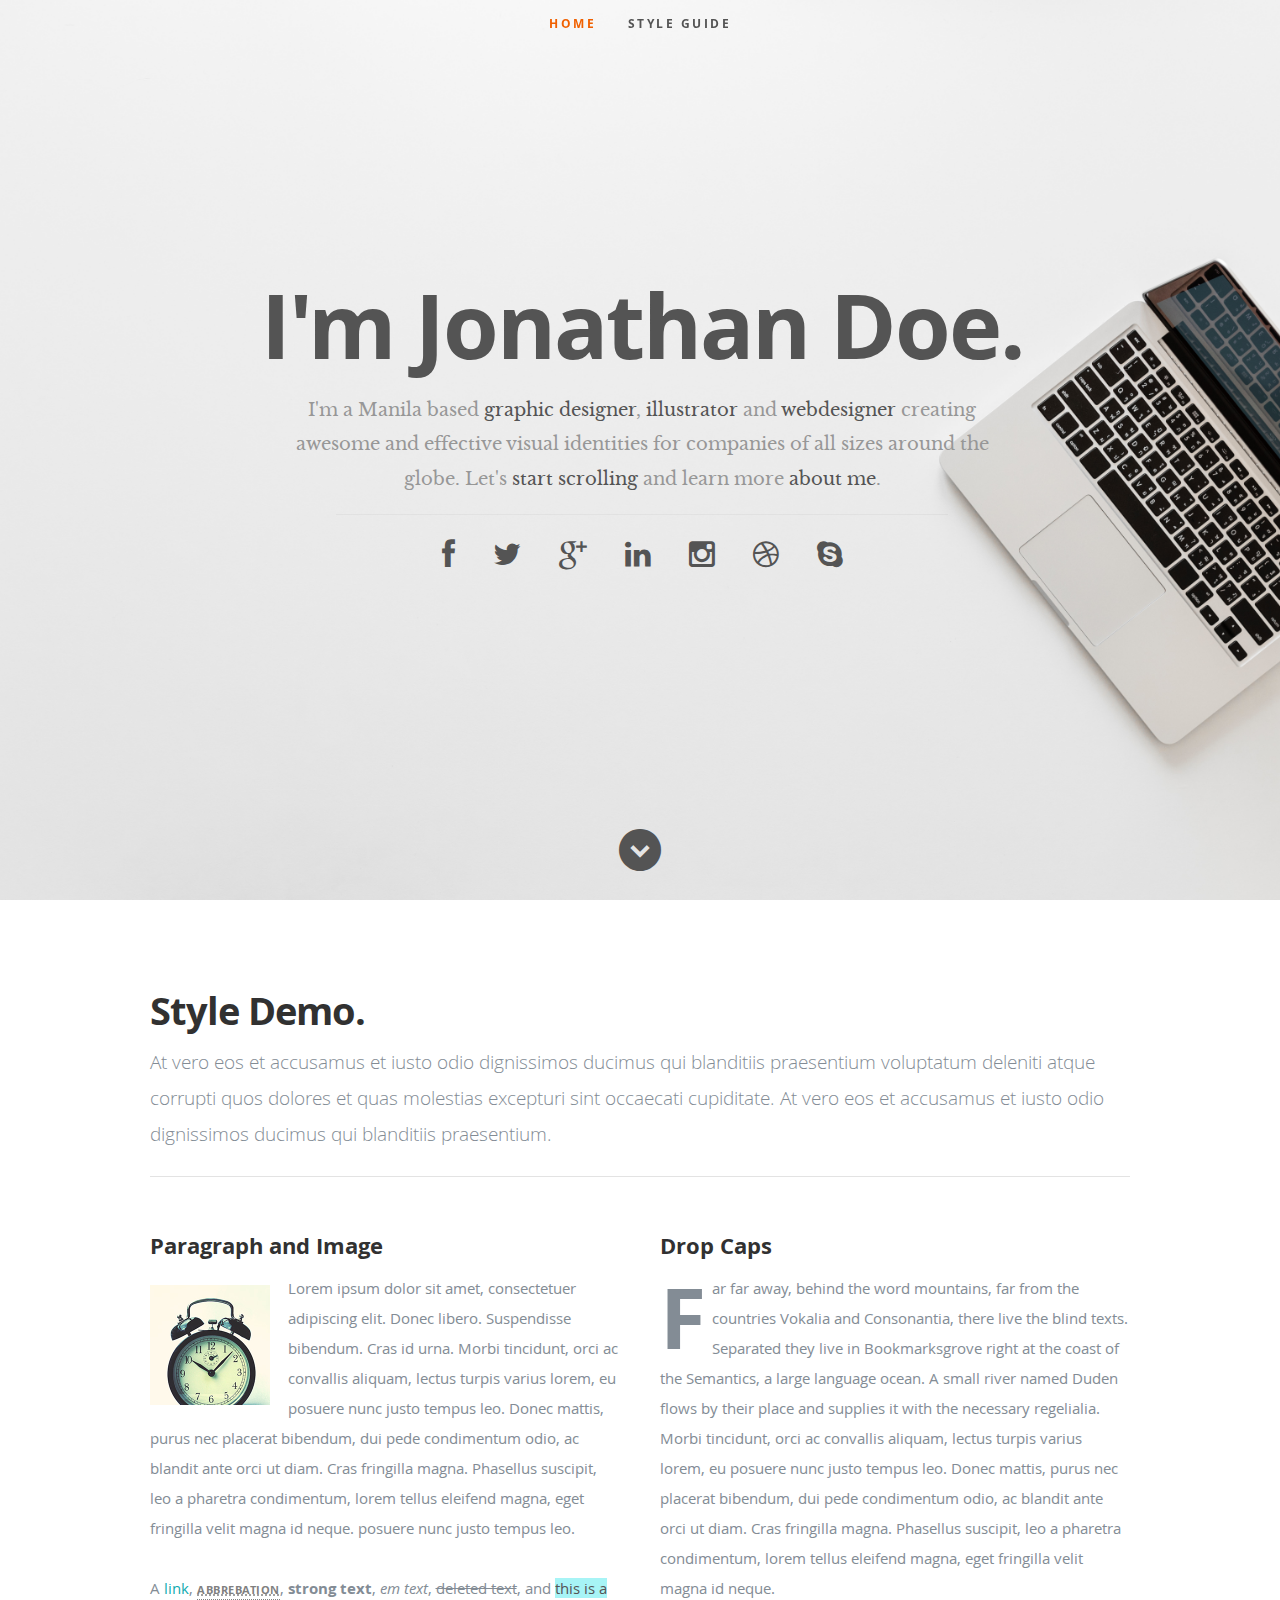
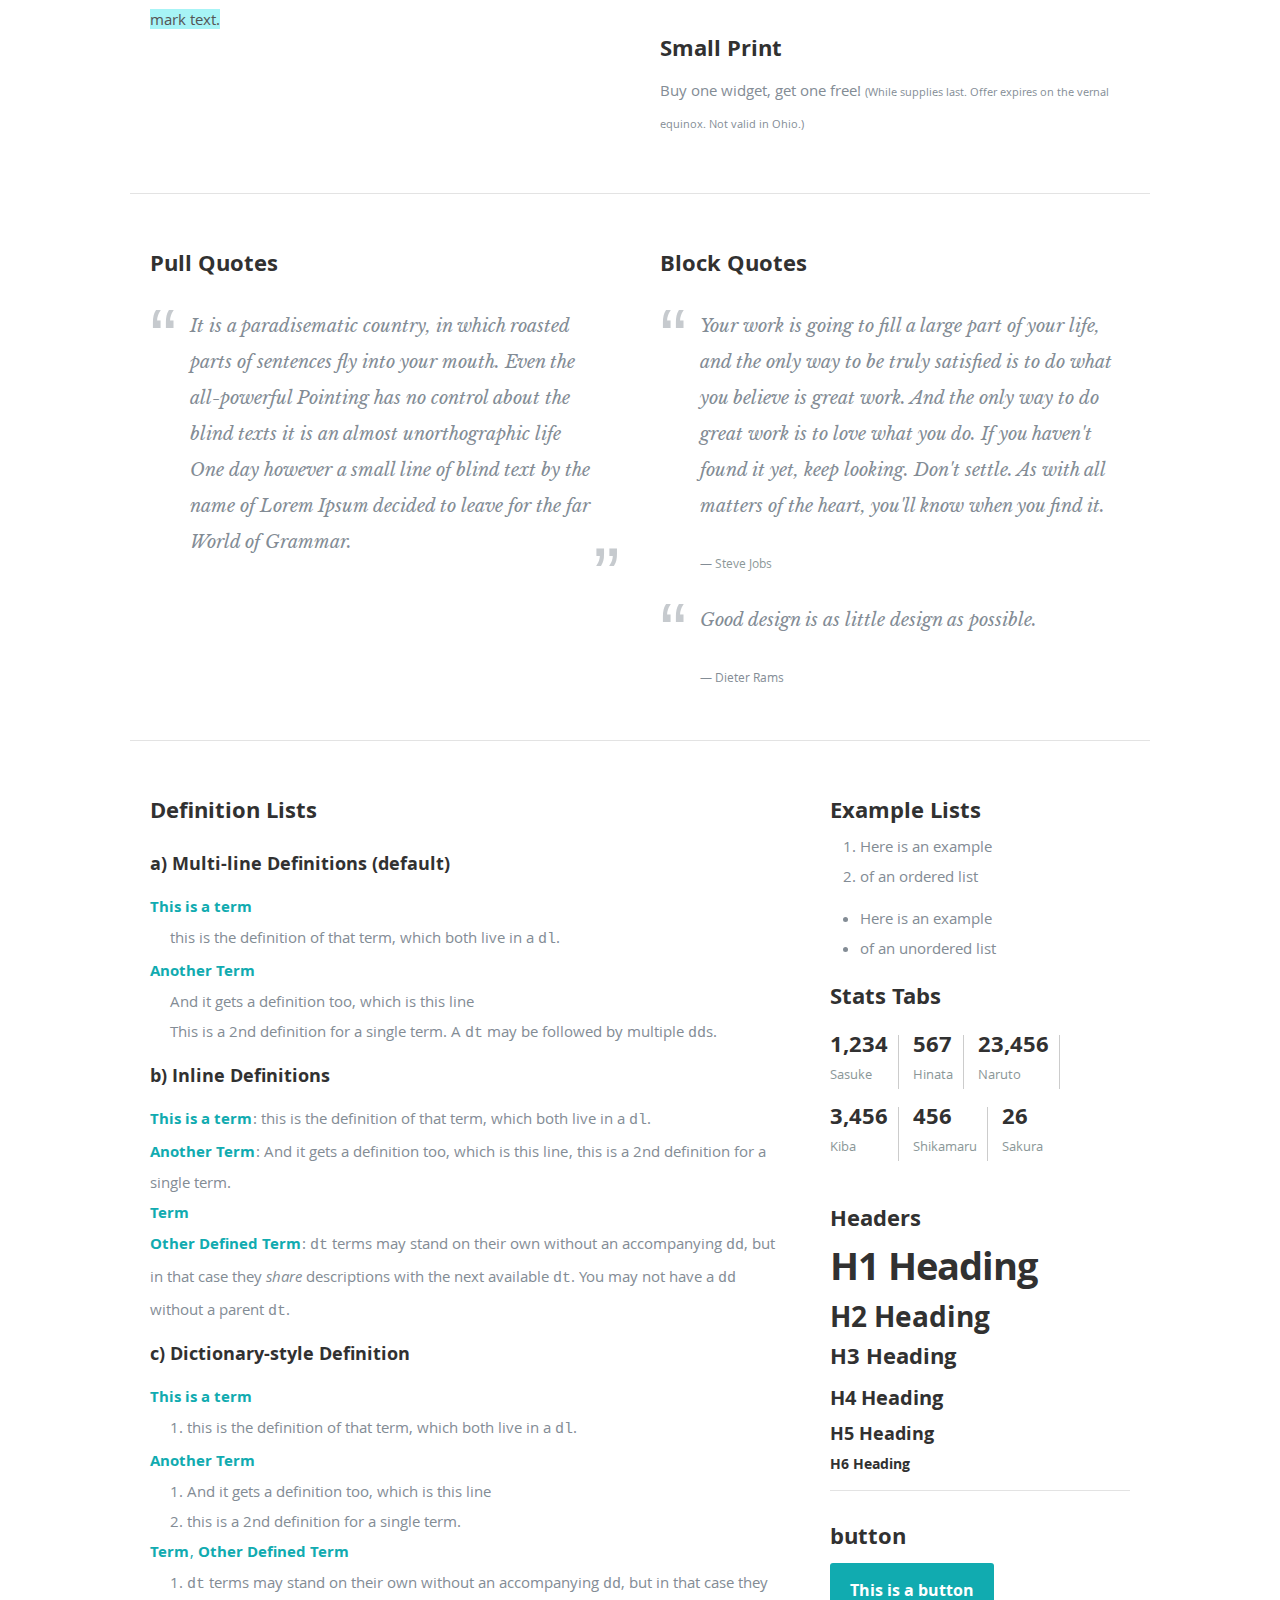
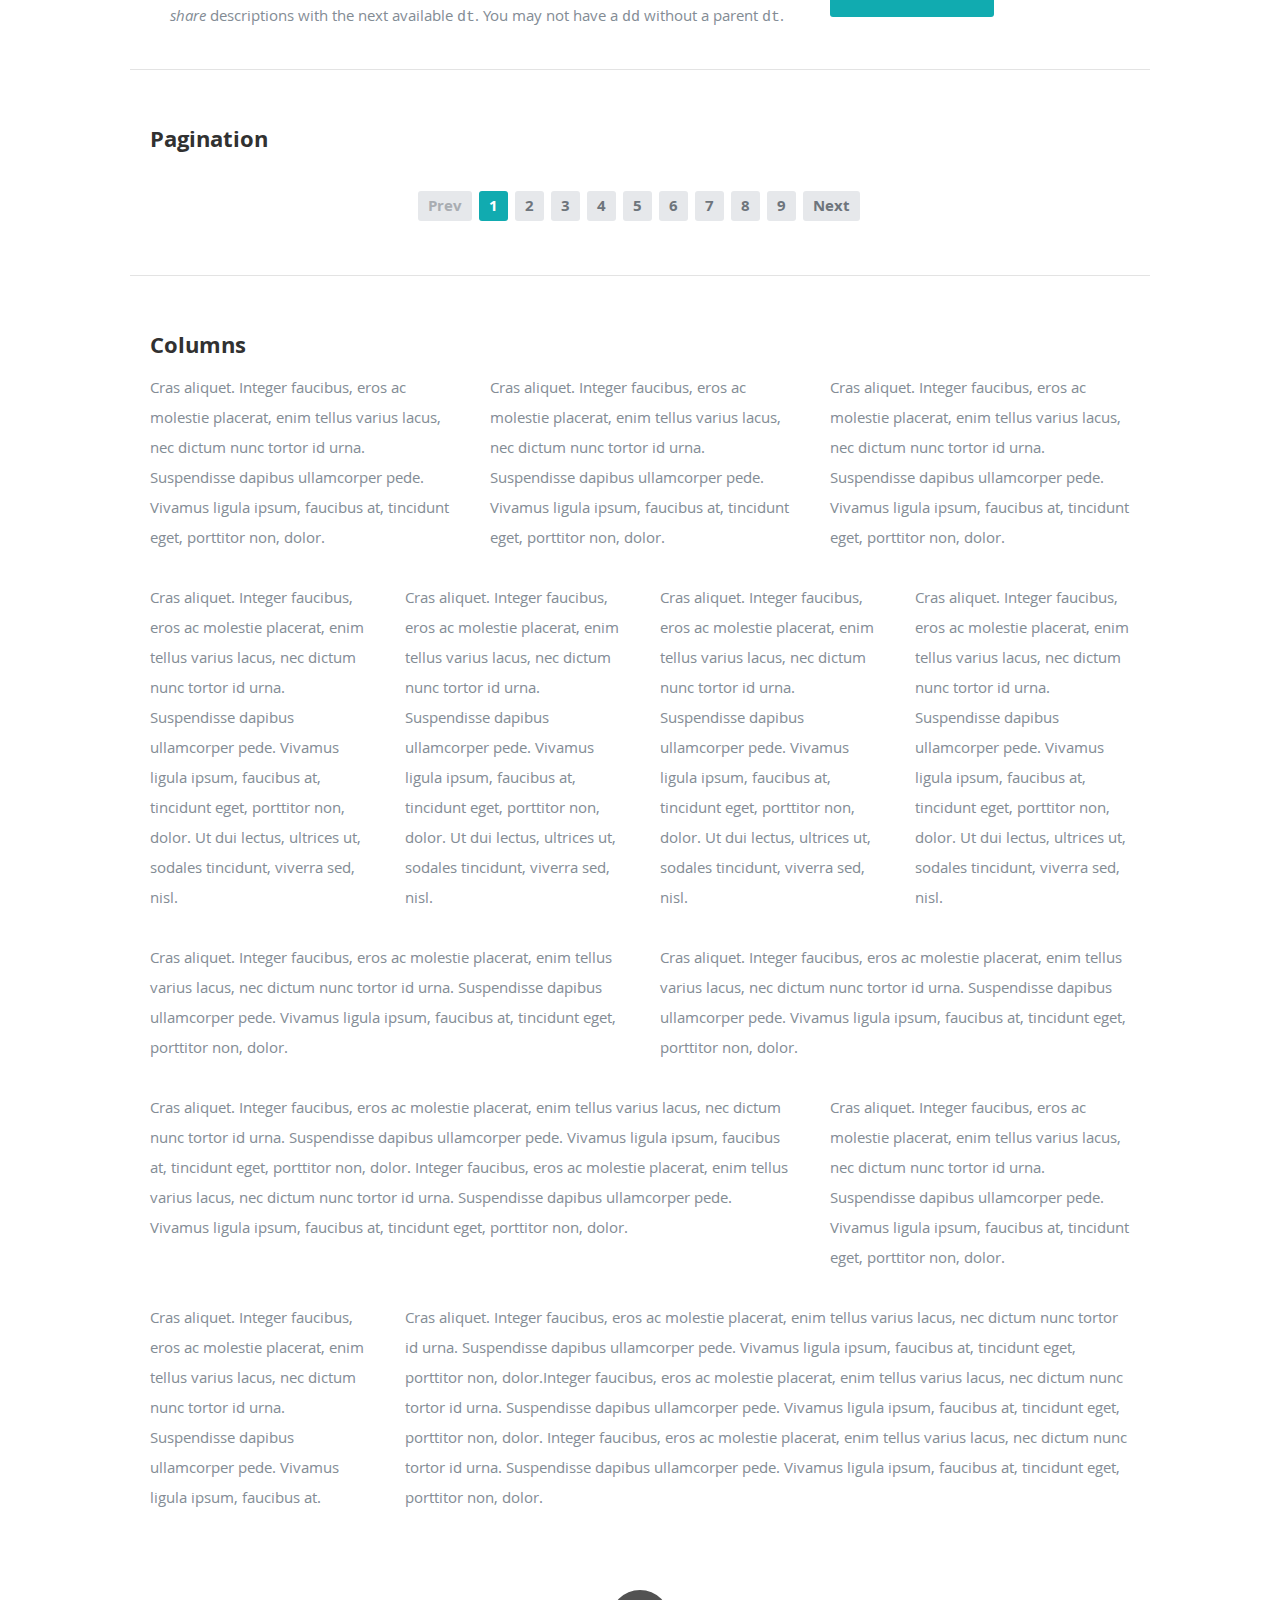
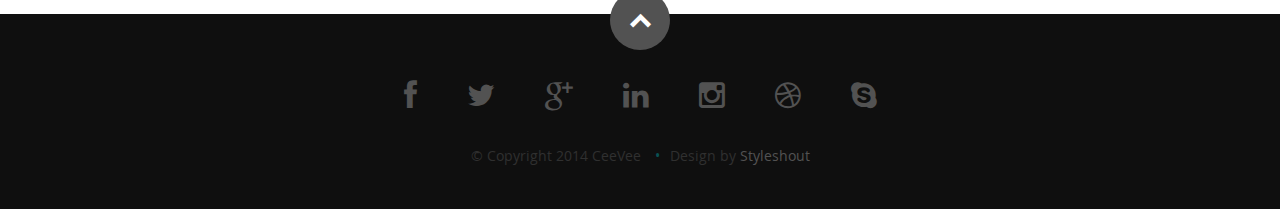
==== commit dade1f41: "upadated website and finalized it" ====
--- a/demo.html
+++ b/demo.html
@@ -7,7 +7,7 @@
    <!--- Basic Page Needs
    ================================================== -->
    <meta charset="utf-8">
-	<title>CeeVee - Free Responsive HTML5/CSS3 Template</title>
+	<title>Giovanni Pecchio</title>
 	<meta name="description" content="">
 	<meta name="author" content="">
 
--- a/css/layout.css
+++ b/css/layout.css
@@ -9,10 +9,7 @@
    a. General Styles
    b. Header Styles
    c. About Section
-   d. Resume Section
    e. Portfolio Section
-   f. Call To Action Section
-   g. Testimonials Section
    h. Contact Section
    i. Footer
 
@@ -33,7 +30,7 @@
    height: 800px;
    min-height: 500px;
    width: 100%;
-   background: #161415 url(../images/header-background.jpg) no-repeat top center;
+   background: white url(../images/header-background.jpg) no-repeat top center;
    background-size: cover !important;
 	-webkit-background-size: cover !important;
    text-align: center;
@@ -52,28 +49,26 @@
    vertical-align: middle;
    margin: 0 auto;
    width: 85%;
-   padding-bottom: 30px;s
+   padding-bottom: 30px;
    text-align: center;
 }
 
 header .banner-text { width: 100%; }
 header .banner-text h1 {
    font: 90px/1.1em 'opensans-bold', sans-serif;
-   color: #fff;
+   color: #545454;
    letter-spacing: -2px;
    margin: 0 auto 18px auto;
-   text-shadow: 0px 1px 3px rgba(0, 0, 0, .8);
 }
 header .banner-text h3 {
    font: 18px/1.9em 'librebaskerville-regular', serif;
-   color: #A8A8A8;
+   color: #979797;
    margin: 0 auto;
    width: 70%;
-   text-shadow: 0px 1px 2px rgba(0, 0, 0, .5);
 }
 header .banner-text h3 span,
 header .banner-text h3 a {
-   color: #fff;
+   color: #545454;
 }
 header .banner-text hr {
    width: 60%;
@@ -81,20 +76,25 @@
    border-color: #2F2D2E;
    border-color: rgba(150, 150, 150, .1);
 }
+header .profile-pic {
+   position: relative;
+   width: 120px;
+   height: 120px;
+   border-radius: 100%;
+}
 
 /* header social links */
 header .social {
    margin: 24px 0;
    padding: 0;
    font-size: 30px;
-   text-shadow: 0px 1px 2px rgba(0, 0, 0, .8);
 }
 header .social li {
    display: inline-block;
    margin: 0 15px;
    padding: 0;
 }
-header .social li a { color: #fff; }
+header .social li a { color: #545454; }
 header .social li a:hover { color: #11ABB0; }
 
 /* scrolldown link */
@@ -103,13 +103,12 @@
    bottom: 30px;
    left: 50%;
    margin-left: -29px;
-   color: #fff;
+   color: #545454;
    display: block;
    height: 42px;
    width: 42px;
    font-size: 42px;
    line-height: 42px;
-   color: #fff;
    border-radius: 100%;
 
    -webkit-transition: all .3s ease-in-out;
@@ -169,7 +168,7 @@
    line-height: 32px;
 	text-decoration: none;
    text-align: left;
-   color: #fff;
+   color: #545454;
 
 	-webkit-transition: color .2s ease-in-out;
 	-moz-transition: color .2s ease-in-out;
@@ -230,695 +229,33 @@
    font-size: 20px;
 }
 
-
-/* ------------------------------------------------------------------ */
-/* d. Resume Section
-/* ------------------------------------------------------------------ */
-
-#resume {
-   background: #fff;
-   padding-top: 90px;
-   padding-bottom: 72px;
-   overflow: hidden;
-}
-
-#resume a, #resume a:visited  { color: #11ABB0; }
-#resume a:hover, #resume a:focus { color: #313131; }
-
-#resume h1 {
-   font: 18px/24px 'opensans-bold', sans-serif;
-   text-transform: uppercase;
-   letter-spacing: 1px;
-}
-#resume h1 span {
-   border-bottom: 3px solid #11ABB0;
-   padding-bottom: 6px;
-}
-#resume h3 {
-   font: 25px/30px 'opensans-bold', sans-serif;
-}
-
-#resume .header-col { padding-top: 9px; }
-#resume .main-col { padding-right: 10%; }
-
-.education, .work {
-   margin-bottom: 48px;
-   padding-bottom: 24px;
-   border-bottom: 1px solid #E8E8E8;
-}
-#resume .info {
-   font: 16px/24px 'librebaskerville-italic', serif;
-   color: #6E7881;
-   margin-bottom: 18px;
-   margin-top: 9px;
-}
-#resume .info span {
-   margin-right: 5px;
-   margin-left: 5px;
-}
-#resume .date {
-   font: 15px/24px 'opensans-regular', sans-serif;
-   margin-top: 6px;
-}
-
-/*----------------------------------------------*/
-/*	Skill Bars
-/*----------------------------------------------*/
-
-.bars {
-	width: 95%;
-	float: left;
-	padding: 0;
-	text-align: left;
-}
-.bars .skills {
-  	margin-top: 36px;
-   list-style: none;
-}
-.bars li {
-   position: relative;
-  	margin-bottom: 60px;
-  	background: #ccc;
-  	height: 42px;
-  	border-radius: 3px;
-}
-.bars li em {
-	font: 15px 'opensans-bold', sans-serif;
-   color: #313131;
-	text-transform: uppercase;
-   letter-spacing: 2px;
-	font-weight: normal;
-   position: relative;
-	top: -36px;
-}
-.bar-expand {
-   position: absolute;
-   left: 0;
-   top: 0;
-
-   margin: 0;
-   padding-right: 24px;
-  	background: #313131;
-   display: inline-block;
-  	height: 42px;
-   line-height: 42px;
-   border-radius: 3px 0 0 3px;
-}
-
-.photoshop {
-  	width: 60%;
-  	-moz-animation: photoshop 2s ease;
-  	-webkit-animation: photoshop 2s ease;
-}
-.illustrator {
-  	width: 55%;
-  	-moz-animation: illustrator 2s ease;
-  	-webkit-animation: illustrator 2s ease;
-}
-.wordpress {
-  	width: 50%;
-  	-moz-animation: wordpress 2s ease;
-  	-webkit-animation: wordpress 2s ease;
-}
-.css {
-  	width: 90%;
-  	-moz-animation: css 2s ease;
-  	-webkit-animation: css 2s ease;
-}
-.html5 {
-  	width: 80%;
-  	-moz-animation: html5 2s ease;
-  	-webkit-animation: html5 2s ease;
-}
-.jquery {
-  	width: 50%;
-  	-moz-animation: jquery 2s ease;
-  	-webkit-animation: jquery 2s ease;
-}
-
-@-moz-keyframes photoshop {
-  0%   { width: 0px;  }
-  100% { width: 60%;  }
-}
-@-moz-keyframes illustrator {
-  0%   { width: 0px;  }
-  100% { width: 55%;  }
-}
-@-moz-keyframes wordpress {
-  0%   { width: 0px;  }
-  100% { width: 50%;  }
-}
-@-moz-keyframes css {
-  0%   { width: 0px;  }
-  100% { width: 90%;  }
-}
-@-moz-keyframes html5 {
-  0%   { width: 0px;  }
-  100% { width: 80%;  }
-}
-@-moz-keyframes jquery {
-  0%   { width: 0px;  }
-  100% { width: 50%;  }
-}
-
-@-webkit-keyframes photoshop {
-  0%   { width: 0px;  }
-  100% { width: 60%;  }
-}
-@-webkit-keyframes illustrator {
-  0%   { width: 0px;  }
-  100% { width: 55%;  }
-}
-@-webkit-keyframes wordpress {
-  0%   { width: 0px;  }
-  100% { width: 50%;  }
-}
-@-webkit-keyframes css {
-  0%   { width: 0px;  }
-  100% { width: 90%;  }
-}
-@-webkit-keyframes html5 {
-  0%   { width: 0px;  }
-  100% { width: 80%;  }
-}
-@-webkit-keyframes jquery {
-  0%   { width: 0px;  }
-  100% { width: 50%;  }
-}
-
-/* ------------------------------------------------------------------ */
-/* e. Portfolio Section
-/* ------------------------------------------------------------------ */
-
-#portfolio {
-   background: #ebeeee;
-   padding-top: 90px;
-   padding-bottom: 60px;
-}
-#portfolio h1 {
-   font: 15px/24px 'opensans-semibold', sans-serif;
-   text-transform: uppercase;
-   letter-spacing: 1px;
-   text-align: center;
-   margin-bottom: 48px;
-   color: #95A3A3;
-}
-
-/* Portfolio Content */
-#portfolio-wrapper .columns { margin-bottom: 36px; }
-.portfolio-item .item-wrap {
-   background: #fff;
-   overflow: hidden;
-   position: relative;
-
-   -webkit-transition: all 0.3s ease-in-out;
-	-moz-transition: all 0.3s ease-in-out;
-	-o-transition: all 0.3s ease-in-out;
-	-ms-transition: all 0.3s ease-in-out;
-	transition: all 0.3s ease-in-out;
-}
-.portfolio-item .item-wrap a {
-   display: block;
-   cursor: pointer;
-}
-
-/* overlay */
-.portfolio-item .item-wrap .overlay {
-   position: absolute;
-   left: 0;
-   top: 0;
-   width: 100%;
-   height: 100%;
-
-	opacity: 0;
-	-moz-opacity: 0;
-	filter:alpha(opacity=0);
-
-   -webkit-transition: opacity 0.3s ease-in-out;
-	-moz-transition: opacity 0.3s ease-in-out;
-	-o-transition: opacity 0.3s ease-in-out;
-	transition: opacity 0.3s ease-in-out;
-
-   background: url(../images/overlay-bg.png) repeat;
-}
-.portfolio-item .item-wrap .link-icon {
-   display: block;
-   color: #fff;
-   height: 30px;
-   width: 30px;
-   font-size: 18px;
-   line-height: 30px;
-   text-align: center;
-
-   opacity: 0;
-	-moz-opacity: 0;
-	filter:alpha(opacity=0);
-
-   -webkit-transition: opacity 0.3s ease-in-out;
-	-moz-transition: opacity 0.3s ease-in-out;
-	-o-transition: opacity 0.3s ease-in-out;
-	transition: opacity 0.3s ease-in-out;
-
-   position: absolute;
-   top: 50%;
-   left: 50%;
-   margin-left: -15px;
-   margin-top: -15px;
-}
-.portfolio-item .item-wrap img {
-   vertical-align: bottom;
-}
-.portfolio-item .portfolio-item-meta { padding: 18px }
-.portfolio-item .portfolio-item-meta h5 {
-   font: 14px/21px 'opensans-bold', sans-serif;
-   color: #fff;
-}
-.portfolio-item .portfolio-item-meta p {
-   font: 12px/18px 'opensans-light', sans-serif;
-   color: #c6c7c7;
-   margin-bottom: 0;
-}
-
-/* on hover */
-.portfolio-item:hover .overlay {
-	opacity: 1;
-	-moz-opacity: 1;
-	filter:alpha(opacity=100);
-}
-.portfolio-item:hover .link-icon {
-   opacity: 1;
-	-moz-opacity: 1;
-	filter:alpha(opacity=100);
-}
-
-/* popup modal */
-.popup-modal {
-	max-width: 550px;
-	background: #fff;
-	position: relative;
-	margin: 0 auto;
-}
-.popup-modal .description-box { padding: 12px 36px 18px 36px; }
-.popup-modal .description-box h4 {
-   font: 15px/24px 'opensans-bold', sans-serif;
-	margin-bottom: 12px;
-   color: #111;
-}
-.popup-modal .description-box p {
-	font: 14px/24px 'opensans-regular', sans-serif;
-   color: #A1A1A1;
-   margin-bottom: 12px;
-}
-.popup-modal .description-box .categories {
-   font: 11px/21px 'opensans-light', sans-serif;
-   color: #A1A1A1;
-   text-transform: uppercase;
-   letter-spacing: 2px;
-   display: block;
-   text-align: left;
-}
-.popup-modal .description-box .categories i {
-   margin-right: 8px;
-}
-.popup-modal .link-box {
-   padding: 18px 36px;
-   background: #111;
-   text-align: left;
-}
-.popup-modal .link-box a {
-   color: #fff;
-	font: 11px/21px 'opensans-bold', sans-serif;
-	text-transform: uppercase;
-   letter-spacing: 3px;
-   cursor: pointer;
-}
-.popup-modal a:hover {	color: #00CCCC; }
-.popup-modal a.popup-modal-dismiss { margin-left: 24px; }
-
-
-/* fadein/fadeout effect for modal popup
-/* ------------------------------------------------------------------ */
-
-/* content at start */
-.mfp-fade.mfp-wrap .mfp-content .popup-modal {
-   opacity: 0;
-   -webkit-transition: all 200ms ease-in-out;
-	-moz-transition: all 200ms ease-in-out;
-	-o-transition: all 200ms ease-in-out;
-	-ms-transition: all 200ms ease-in-out;
-   transition: all 200ms ease-in-out;
-}
-/* content fadein */
-.mfp-fade.mfp-wrap.mfp-ready .mfp-content .popup-modal {
-   opacity: 1;
-}
-/* content fadeout */
-.mfp-fade.mfp-wrap.mfp-removing .mfp-content .popup-modal {
-   opacity: 0;
-}
-
-/* ------------------------------------------------------------------ */
-/* f. Call To Action Section
-/* ------------------------------------------------------------------ */
-
-#call-to-action {
-   background: #212121;
-   padding-top: 66px;
-   padding-bottom: 48px;
-}
-#call-to-action h1 {
-   font: 18px/24px 'opensans-bold', sans-serif;
-   text-transform: uppercase;
-   letter-spacing: 3px;
-   color: #fff;
-}
-#call-to-action h1 span { display: none; }
-#call-to-action .header-col h1:before {
-   font-family: 'FontAwesome';
-   content: "\f0ac";
-	padding-right: 10px;
-	font-size: 72px;
-   line-height: 72px;
-   text-align: left;
-   float: left;
-   color: #fff;
-}
-#call-to-action .action {
-   margin-top: 12px;
-}
-#call-to-action h2 {
-   font: 28px/36px 'opensans-bold', sans-serif;
-   color: #EBEEEE;
-   margin-bottom: 6px;
-}
-#call-to-action h2 a {
-   color: inherit;
-}
-#call-to-action p {
-   color: #636363;
-   font-size: 17px;
-}
-/*#
-call-to-action .button {
-	color:#fff;
-   background: #0D0D0D;
-}
-*/
-#call-to-action .button:hover,
-#call-to-action .button:active {
-   background: #FFFFFF;
-   color: #0D0D0D;
-}
-#call-to-action p span {
-	font-family: 'opensans-semibold', sans-serif; 
-	color: #D8D8D8;
-}
-
-/* ------------------------------------------------------------------
-/* g. Testimonials
-/* ------------------------------------------------------------------ */
-
-#testimonials {
-   background: #1F1F1F url(../images/testimonials-bg.jpg) no-repeat center center;
-   background-size: cover !important;
-	-webkit-background-size: cover !important;
-   background-attachment: fixed;
-
-   position: relative;
-   min-height: 200px;
-   width: 100%;
-   overflow: hidden;
-}
-#testimonials .text-container {
+/* ------------------------------------------------------------------ */
+/* e. Work Section
+/* ------------------------------------------------------------------ */
+
+#work {
+   background: #e5e5e5;
    padding-top: 96px;
    padding-bottom: 66px;
-}
-#testimonials h1 {
-   font: 18px/24px 'opensans-bold', sans-serif;   
-   text-transform: uppercase;
-   letter-spacing: 3px;
-   color: #fff;
-}
-#testimonials h1 span { display: none; }
-#testimonials .header-col { padding-top: 9px; }
-#testimonials .header-col h1:before {
-   font-family: 'FontAwesome';
-   content: "\f10d";
-	padding-right: 10px;
-	font-size: 72px;
-   line-height: 72px;
-   text-align: left;
-   float: left;
-   color: #fff;
-}
-
-/*	Blockquotes */
-#testimonials blockquote {
-   margin: 0 0px 30px 0px;
-   padding-left: 0;
-   position: relative;
-   text-shadow: 0px 1px 3px rgba(0, 0, 0, 1);
-}
-#testimonials blockquote:before { content: none; }
-#testimonials blockquote p {
-   font-family: 'librebaskerville-italic', serif;
-   padding: 0;
-   font-size: 24px;
-   line-height: 48px;
-   color: #fff
-}
-#testimonials blockquote cite {
-   display: block;
-   font-size: 12px;
-   font-style: normal;
-   line-height: 18px;
-   color: #fff;
-}
-#testimonials blockquote cite:before { content: "\2014 \0020"; }
-#testimonials blockquote cite a,
-#testimonials blockquote cite a:visited { color: #8B9798; border: none }
-
-/* Flex Slider
-/* ------------------------------------------------------------------ */
-
-/* Reset */
-.flexslider a:active,
-.flexslider a:focus  { outline: none; }
-.slides,
-.flex-control-nav,
-.flex-direction-nav { margin: 0; padding: 0; list-style: none; }
-.slides li { margin: 0; padding: 0;}
-
-/* Necessary Styles */
-.flexslider {
-   position: relative;
-   zoom: 1;
-   margin: 0;
-   padding: 0;
-}
-.flexslider .slides { zoom: 1; }
-.flexslider .slides > li { position: relative; }
-
-/* Hide the slides before the JS is loaded. Avoids image jumping */
-.flexslider .slides > li { display: none; -webkit-backface-visibility: hidden; }
-/* Suggested container for slide animation setups. Can replace this with your own */
-.flex-container { zoom: 1; position: relative; }
-
-/* Clearfix for .slides */
-.slides:before,
-.slides:after {
-   content: " ";
-   display: table;
-}
-.slides:after {
-   clear: both;
-}
-
-/* No JavaScript Fallback */
-/* If you are not using another script, such as Modernizr, make sure you
- * include js that eliminates this class on page load */
-.no-js .slides > li:first-child { display: block; }
-
-/* Slider Styles */
-.slides { zoom: 1; }
-.slides > li {
-   /*margin-right: 5px; */
    overflow: hidden;
 }
 
-/* Control Nav */
-.flex-control-nav {
-    width: 100%;
-    position: absolute;
-    bottom: -20px;
-    text-align: left;
-}
-.flex-control-nav li {
-    margin: 0 6px;
-    display: inline-block;
-    zoom: 1;
-    *display: inline;
-}
-.flex-control-paging li a {
-    width: 12px;
-    height: 12px;
-    display: block;
-    background: #ddd;
-    background: rgba(255, 255, 255, .3);
-    cursor: pointer;
-    text-indent: -9999px;
-    -webkit-border-radius: 20px;
-    -moz-border-radius: 20px;
-    -o-border-radius: 20px;
-    border-radius: 20px;
-    box-shadow: inset 0 0 3px rgba(255, 255, 255, .3);
-}
-.flex-control-paging li a:hover {
-    background: #CCC;
-    background: rgba(255, 255, 255, .7);
-}
-.flex-control-paging li a.flex-active {
-    background: #fff;
-    background: rgba(255, 255, 255, .9);
-    cursor: default;
-}
-
-/* ------------------------------------------------------------------ */
-/* h. Contact Section
-/* ------------------------------------------------------------------ */
-
-#contact {
-   background: #191919;
-   padding-top: 96px;
-   padding-bottom: 102px;
-   color: #636363;
-}
-#contact .section-head { margin-bottom: 42px; }
-
-#contact a, #contact a:visited  { color: #11ABB0; }
-#contact a:hover, #contact a:focus { color: #fff; }
-
-#contact h1 {
-   font: 18px/24px 'opensans-bold', sans-serif;
-   text-transform: uppercase;
-   letter-spacing: 3px;
-   color: #EBEEEE;
-   margin-bottom: 6px;
-}
-#contact h1 span { display: none; }
-#contact h1:before {
-   font-family: 'FontAwesome';
-   content: "\f0e0";
-	padding-right: 10px;
-	font-size: 72px;
-   line-height: 72px;
-   text-align: left;
-   float: left;
-   color: #ebeeee;
-}
-
-#contact h4 {
-   font: 16px/24px 'opensans-bold', sans-serif;
-   color: #EBEEEE;
-   margin-bottom: 6px;
-}
-#contact p.lead {
-   font: 18px/36px 'opensans-light', sans-serif;
-   padding-right: 3%;
-}
-#contact .header-col { padding-top: 6px; }
-
-
-/* contact form */
-#contact form { margin-bottom: 30px; }
-#contact label {
-   font: 15px/24px 'opensans-bold', sans-serif;
-   margin: 12px 0;
-   color: #EBEEEE;
-	display: inline-block;
-	float: left;
-   width: 26%;
-}
-#contact input,
-#contact textarea,
-#contact select {
-   padding: 18px 20px;
-	color: #eee;
-	background: #373233;
-	margin-bottom: 42px;
-	border: 0;
-	outline: none;
-   font-size: 15px;
-   line-height: 24px;
-   width: 65%;
-}
-#contact input:focus,
-#contact textarea:focus,
-#contact select:focus {
-	color: #fff;
-	background-color: #11ABB0;
-}
-#contact button.submit {
-	text-transform: uppercase;
-	letter-spacing: 3px;
-	color:#fff;
-   background: #0D0D0D;
-	border: none;
-   cursor: pointer;
-   height: auto;
-   display: inline-block;
-	border-radius: 3px;
-   margin-left: 26%;
-}
-#contact button.submit:hover {
-	color: #0D0D0D;
-	background: #fff;
-}
-#contact span.required {
-	color: #11ABB0;
-	font-size: 13px;
-}
-#message-warning, #message-success {
-   display: none;
-	background: #0F0F0F;
-	padding: 24px 24px;
-	margin-bottom: 36px;
-   width: 65%;
-   margin-left: 26%;
-}
-#message-warning { color: #D72828; }
-#message-success { color: #11ABB0; }
-
-#message-warning i,
-#message-success i {
-   margin-right: 10px;
-}
-#image-loader {
-   display: none;
-   position: relative;
-   left: 18px;
-   top: 17px;
-}
-
-
-/* Twitter Feed */
-#twitter {
-   margin-top: 12px;
-   padding: 0;
-}
-#twitter li {
-   margin: 6px 0px 12px 0;
+#work .work-header {
+   padding-bottom: 5em;
+}
+
+#work a, #work a:visited  { color: #545454; }
+#work a:hover, #work a:focus { color: #11ABB0; }
+
+#work h2 {
+   font: 22px/30px 'opensans-bold', sans-serif;
+   color: #545454;
+   margin-bottom: 12px;
+}
+#work p {
    line-height: 30px;
-}
-#twitter li span {
-   display: block;
-}
-#twitter li b a {
-   font: 13px/36px 'opensans-regular', Sans-serif;
-   color: #474747 !important;
-   border: none;
-}
-
+   color: #7A7A7A;
+}
 
 /* ------------------------------------------------------------------ */
 /* i. Footer
